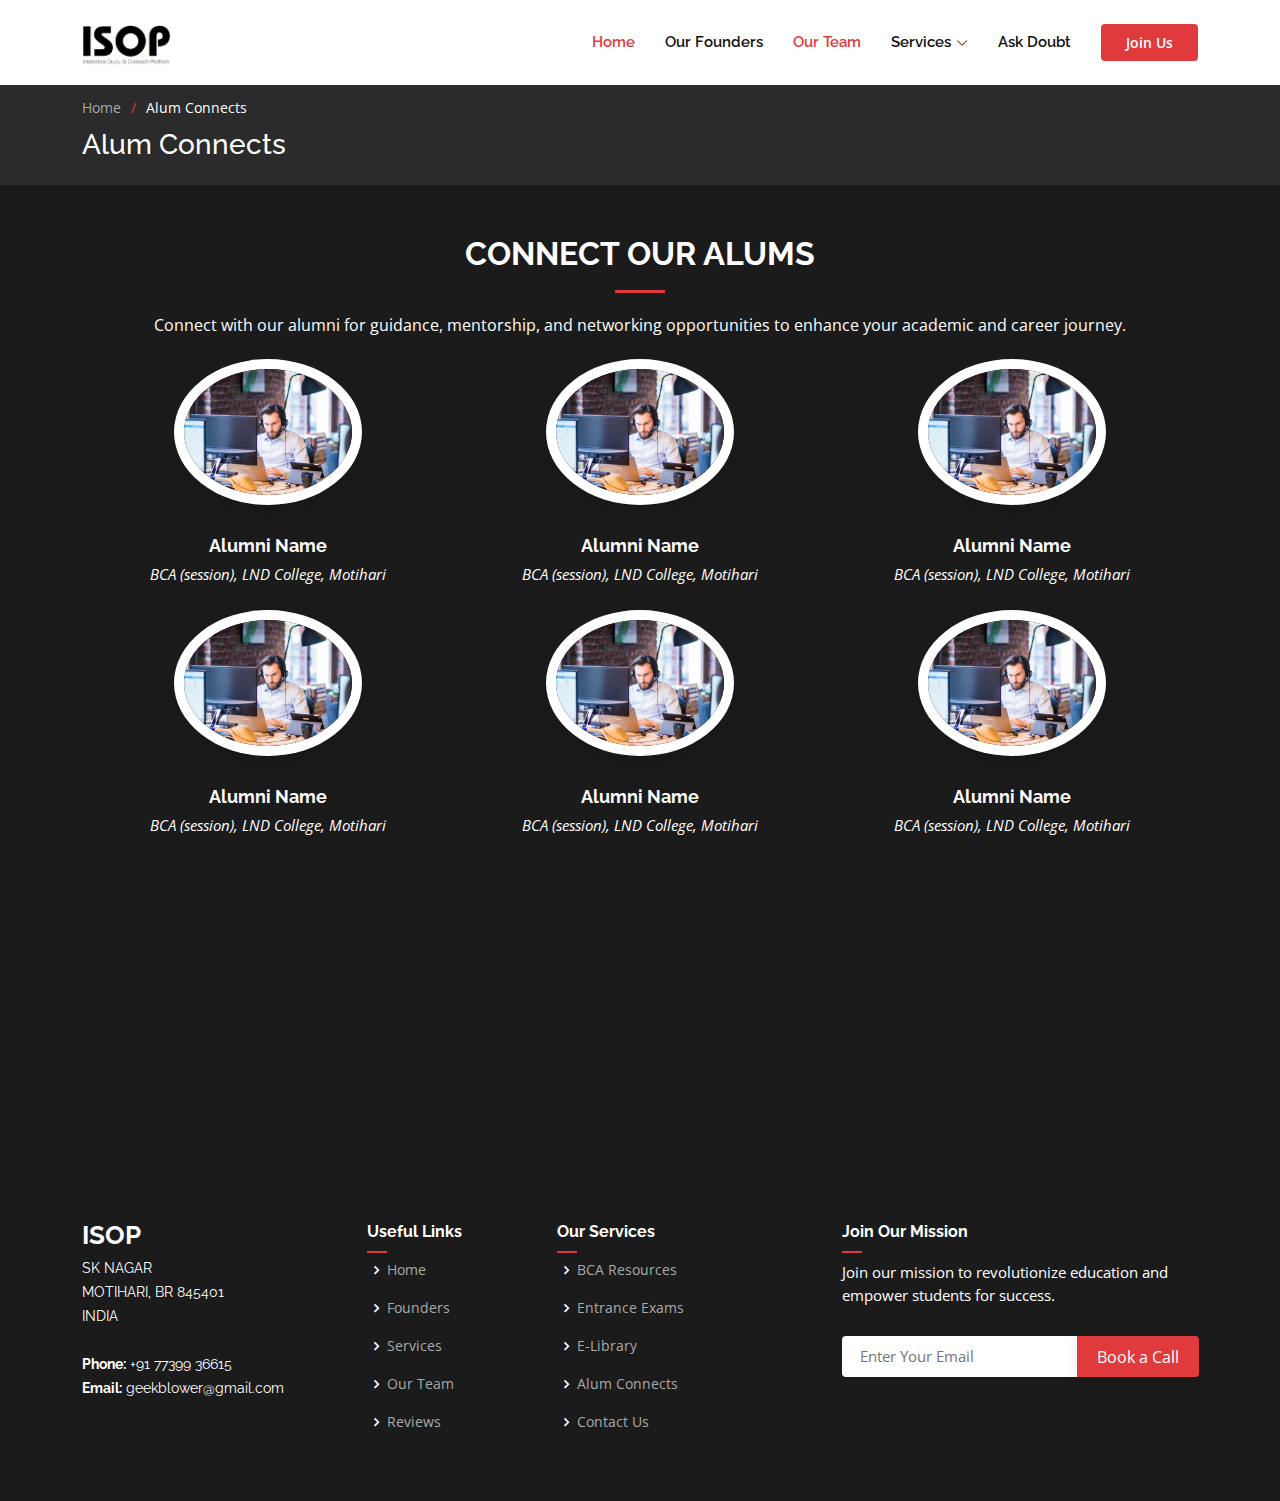
==== alum-connects.html @ c2cbb09c "ISOP" ====
<!DOCTYPE html>
<html lang="en">

<head>
  <meta charset="utf-8">
  <meta content="width=device-width, initial-scale=1.0" name="viewport">

  <title>Alum Connects - ISOP [Integrated Study & Outreach Platform]</title>
  <meta content="" name="description">
  <meta content="" name="keywords">

  <!-- Favicons -->
  <link href="assets/img/isop.jpg" rel="icon">
  <link href="assets/img/isop.jpg" rel="apple-touch-icon">

  <!-- Google Fonts -->
  <link href="https://fonts.googleapis.com/css?family=Open+Sans:300,300i,400,400i,600,600i,700,700i|Raleway:300,300i,400,400i,500,500i,600,600i,700,700i|Poppins:300,300i,400,400i,500,500i,600,600i,700,700i" rel="stylesheet">

  <!-- Vendor CSS Files -->
  <link href="assets/vendor/aos/aos.css" rel="stylesheet">
  <link href="assets/vendor/bootstrap/css/bootstrap.min.css" rel="stylesheet">
  <link href="assets/vendor/bootstrap-icons/bootstrap-icons.css" rel="stylesheet">
  <link href="assets/vendor/boxicons/css/boxicons.min.css" rel="stylesheet">
  <link href="assets/vendor/glightbox/css/glightbox.min.css" rel="stylesheet">
  <link href="assets/vendor/remixicon/remixicon.css" rel="stylesheet">
  <link href="assets/vendor/swiper/swiper-bundle.min.css" rel="stylesheet">

  <!-- Template Main CSS File -->
  <link href="assets/css/style.css" rel="stylesheet">

</head>

<body>

  <!-- ======= Header ======= -->
  <header id="header" class="fixed-top d-flex align-items-center">
    <div class="container d-flex align-items-center">
      <a href="index.html" class="logo me-auto"><img src="./assets/img/isop.jpg" alt=""></a>

      <nav id="navbar" class="navbar order-last order-lg-0">
        <ul>
          <li><a class="nav-link scrollto active" href="./index.html#hero">Home</a></li>
          <li><a class="nav-link scrollto" href="./index.html#about">Our Founders</a></li>
          <li><a class="nav-link scrollto" href="./index.html#team">Our Team</a></li>
          <li class="dropdown"><a href="./index.html#services"><span>Services</span> <i class="bi bi-chevron-down"></i></a>
            <ul>
              <li><a href="/bca-resources.html">BCA Resources</a></li>
              <li><a href="/entrance-exams.html">Entrance Exams</a></li>
              <li><a href="/e-library.html">E-Library</a></li>
              <li><a href="/alum-connects.html">Alum Connects</a></li>
            </ul>
          </li>
          <li><a class="nav-link scrollto" href="./index.html#contact">Ask Doubt</a></li>
        </ul>
        <i class="bi bi-list mobile-nav-toggle"></i>
      </nav><!-- .navbar -->

      <a href="#about" class="get-started-btn scrollto">Join Us</a>
    </div>
  </header><!-- End Header -->

  <main id="main">

    <!-- ======= Breadcrumbs ======= -->
    <section class="breadcrumbs">
      <div class="container">

        <ol>
          <li><a href="index.html">Home</a></li>
          <li>Alum Connects</li>
        </ol>
        <h2>Alum Connects</h2>

      </div>
    </section><!-- End Breadcrumbs -->

    <!-- ======= Team Section ======= -->
    <section id="team" class="team alum-bg">
      <div class="container" data-aos="fade-up">

        <div class="section-title">
          <h2>Connect Our Alums</h2>
          <p>Connect with our alumni for guidance, mentorship, and networking opportunities to enhance your academic and career journey.</p>
        </div>
        
        <div class="container" style="margin-top:40px;">

          <div class="row gy-5">

            <div class="col-lg-4 col-md-6 member" data-aos="fade-up" data-aos-delay="200" style="margin-bottom: 15px;">
              <div class="member-img">
                <img src="./assets/img/blog/blog-1.jpg" class="img-fluid" alt="">
                <div class="social">
                  <a href="mailto:@gmail.com"><i class="bi bi-envelope-at-fill"></i></a>
                  <a href="https://linkedin.com/in/"><i class="bi bi-linkedin"></i></a>
                </div>
              </div>
              <div class="member-info text-center">
                <h4>Alumni Name</h4>
                <span>BCA (session), LND College, Motihari</span>
              </div>
            </div><!-- End Team Member -->
            
            <div class="col-lg-4 col-md-6 member" data-aos="fade-up" data-aos-delay="200" style="margin-bottom: 15px;">
              <div class="member-img">
                <img src="./assets/img/blog/blog-1.jpg" class="img-fluid" alt="">
                <div class="social">
                  <a href="mailto:@gmail.com"><i class="bi bi-envelope-at-fill"></i></a>
                  <a href="https://linkedin.com/in/"><i class="bi bi-linkedin"></i></a>
                </div>
              </div>
              <div class="member-info text-center">
                <h4>Alumni Name</h4>
                <span>BCA (session), LND College, Motihari</span>
              </div>
            </div><!-- End Team Member -->
            
            <div class="col-lg-4 col-md-6 member" data-aos="fade-up" data-aos-delay="200" style="margin-bottom: 15px;">
              <div class="member-img">
                <img src="./assets/img/blog/blog-1.jpg" class="img-fluid" alt="">
                <div class="social">
                  <a href="mailto:@gmail.com"><i class="bi bi-envelope-at-fill"></i></a>
                  <a href="https://linkedin.com/in/"><i class="bi bi-linkedin"></i></a>
                </div>
              </div>
              <div class="member-info text-center">
                <h4>Alumni Name</h4>
                <span>BCA (session), LND College, Motihari</span>
              </div>
            </div><!-- End Team Member -->
            
            <div class="col-lg-4 col-md-6 member" data-aos="fade-up" data-aos-delay="200" style="margin-bottom: 15px;">
              <div class="member-img">
                <img src="./assets/img/blog/blog-1.jpg" class="img-fluid" alt="">
                <div class="social">
                  <a href="mailto:@gmail.com"><i class="bi bi-envelope-at-fill"></i></a>
                  <a href="https://linkedin.com/in/"><i class="bi bi-linkedin"></i></a>
                </div>
              </div>
              <div class="member-info text-center">
                <h4>Alumni Name</h4>
                <span>BCA (session), LND College, Motihari</span>
              </div>
            </div><!-- End Team Member -->
            
            <div class="col-lg-4 col-md-6 member" data-aos="fade-up" data-aos-delay="200" style="margin-bottom: 15px;">
              <div class="member-img">
                <img src="./assets/img/blog/blog-1.jpg" class="img-fluid" alt="">
                <div class="social">
                  <a href="mailto:@gmail.com"><i class="bi bi-envelope-at-fill"></i></a>
                  <a href="https://linkedin.com/in/"><i class="bi bi-linkedin"></i></a>
                </div>
              </div>
              <div class="member-info text-center">
                <h4>Alumni Name</h4>
                <span>BCA (session), LND College, Motihari</span>
              </div>
            </div><!-- End Team Member -->
            
            <div class="col-lg-4 col-md-6 member" data-aos="fade-up" data-aos-delay="200" style="margin-bottom: 15px;">
              <div class="member-img">
                <img src="./assets/img/blog/blog-1.jpg" class="img-fluid" alt="">
                <div class="social">
                  <a href="mailto:@gmail.com"><i class="bi bi-envelope-at-fill"></i></a>
                  <a href="https://linkedin.com/in/"><i class="bi bi-linkedin"></i></a>
                </div>
              </div>
              <div class="member-info text-center">
                <h4>Alumni Name</h4>
                <span>BCA (session), LND College, Motihari</span>
              </div>
            </div><!-- End Team Member -->
            
            <div class="col-lg-4 col-md-6 member" data-aos="fade-up" data-aos-delay="200" style="margin-bottom: 15px;">
              <div class="member-img">
                <img src="./assets/img/blog/blog-1.jpg" class="img-fluid" alt="">
                <div class="social">
                  <a href="mailto:@gmail.com"><i class="bi bi-envelope-at-fill"></i></a>
                  <a href="https://linkedin.com/in/"><i class="bi bi-linkedin"></i></a>
                </div>
              </div>
              <div class="member-info text-center">
                <h4>Alumni Name</h4>
                <span>BCA (session), LND College, Motihari</span>
              </div>
            </div><!-- End Team Member -->
            
            <div class="col-lg-4 col-md-6 member" data-aos="fade-up" data-aos-delay="200" style="margin-bottom: 15px;">
              <div class="member-img">
                <img src="./assets/img/blog/blog-1.jpg" class="img-fluid" alt="">
                <div class="social">
                  <a href="mailto:@gmail.com"><i class="bi bi-envelope-at-fill"></i></a>
                  <a href="https://linkedin.com/in/"><i class="bi bi-linkedin"></i></a>
                </div>
              </div>
              <div class="member-info text-center">
                <h4>Alumni Name</h4>
                <span>BCA (session), LND College, Motihari</span>
              </div>
            </div><!-- End Team Member -->
            
            <div class="col-lg-4 col-md-6 member" data-aos="fade-up" data-aos-delay="200" style="margin-bottom: 15px;">
              <div class="member-img">
                <img src="./assets/img/blog/blog-1.jpg" class="img-fluid" alt="">
                <div class="social">
                  <a href="mailto:@gmail.com"><i class="bi bi-envelope-at-fill"></i></a>
                  <a href="https://linkedin.com/in/"><i class="bi bi-linkedin"></i></a>
                </div>
              </div>
              <div class="member-info text-center">
                <h4>Alumni Name</h4>
                <span>BCA (session), LND College, Motihari</span>
              </div>
            </div><!-- End Team Member -->


          </div>

        </div>

      </div>
    </section><!-- End Team Section -->

  </main><!-- End #main -->

  <!-- ======= Footer ======= -->
  <footer id="footer">

    <div class="footer-top">
      <div class="container">
        <div class="row">

          <div class="col-lg-3 col-md-6 footer-contact">
            <h3>ISOP</h3>
            <p>
              SK NAGAR <br>
              MOTIHARI, BR 845401<br>
              INDIA <br><br>
              <strong>Phone:</strong> +91 77399 36615<br>
              <strong>Email:</strong> geekblower@gmail.com<br>
            </p>
          </div>

          <div class="col-lg-2 col-md-6 footer-links">
            <h4>Useful Links</h4>
            <ul>
              <li><i class="bx bx-chevron-right"></i> <a href="./index.html">Home</a></li>
              <li><i class="bx bx-chevron-right"></i> <a href="./index.html#about">Founders</a></li>
              <li><i class="bx bx-chevron-right"></i> <a href="./index.html#services">Services</a></li>
              <li><i class="bx bx-chevron-right"></i> <a href="./index.html#team">Our Team</a></li>
              <li><i class="bx bx-chevron-right"></i> <a href="./index.html#testimonials">Reviews</a></li>
            </ul>
          </div>

          <div class="col-lg-3 col-md-6 footer-links">
            <h4>Our Services</h4>
            <ul>
              <li><i class="bx bx-chevron-right"></i> <a href="#">BCA Resources</a></li>
              <li><i class="bx bx-chevron-right"></i> <a href="./entrance-exams.html">Entrance Exams</a></li>
              <li><i class="bx bx-chevron-right"></i> <a href="./e-library.html">E-Library</a></li>
              <li><i class="bx bx-chevron-right"></i> <a href="./alum-connects.html">Alum Connects</a></li>
              <li><i class="bx bx-chevron-right"></i> <a href="./index.html#contact">Contact Us</a></li>
            </ul>
          </div>

          <div class="col-lg-4 col-md-6 footer-newsletter">
            <h4>Join Our Mission</h4>
            <p>Join our mission to revolutionize education and empower students for success.</p>
            <form action="" method="post">
              <input type="email" name="email" placeholder="Enter Your Email"><input type="submit" value="Book a Call">
            </form>
          </div>

        </div>
      </div>
    </div>

    
  </footer><!-- End Footer -->

  <a href="#" class="back-to-top d-flex align-items-center justify-content-center"><i class="bi bi-arrow-up-short"></i></a>

  <!-- Vendor JS Files -->
  <script src="assets/vendor/purecounter/purecounter_vanilla.js"></script>
  <script src="assets/vendor/aos/aos.js"></script>
  <script src="assets/vendor/bootstrap/js/bootstrap.bundle.min.js"></script>
  <script src="assets/vendor/glightbox/js/glightbox.min.js"></script>
  <script src="assets/vendor/isotope-layout/isotope.pkgd.min.js"></script>
  <script src="assets/vendor/swiper/swiper-bundle.min.js"></script>
  <script src="assets/vendor/php-email-form/validate.js"></script>

  <!-- Template Main JS File -->
  <script src="assets/js/main.js"></script>

</body>

</html>
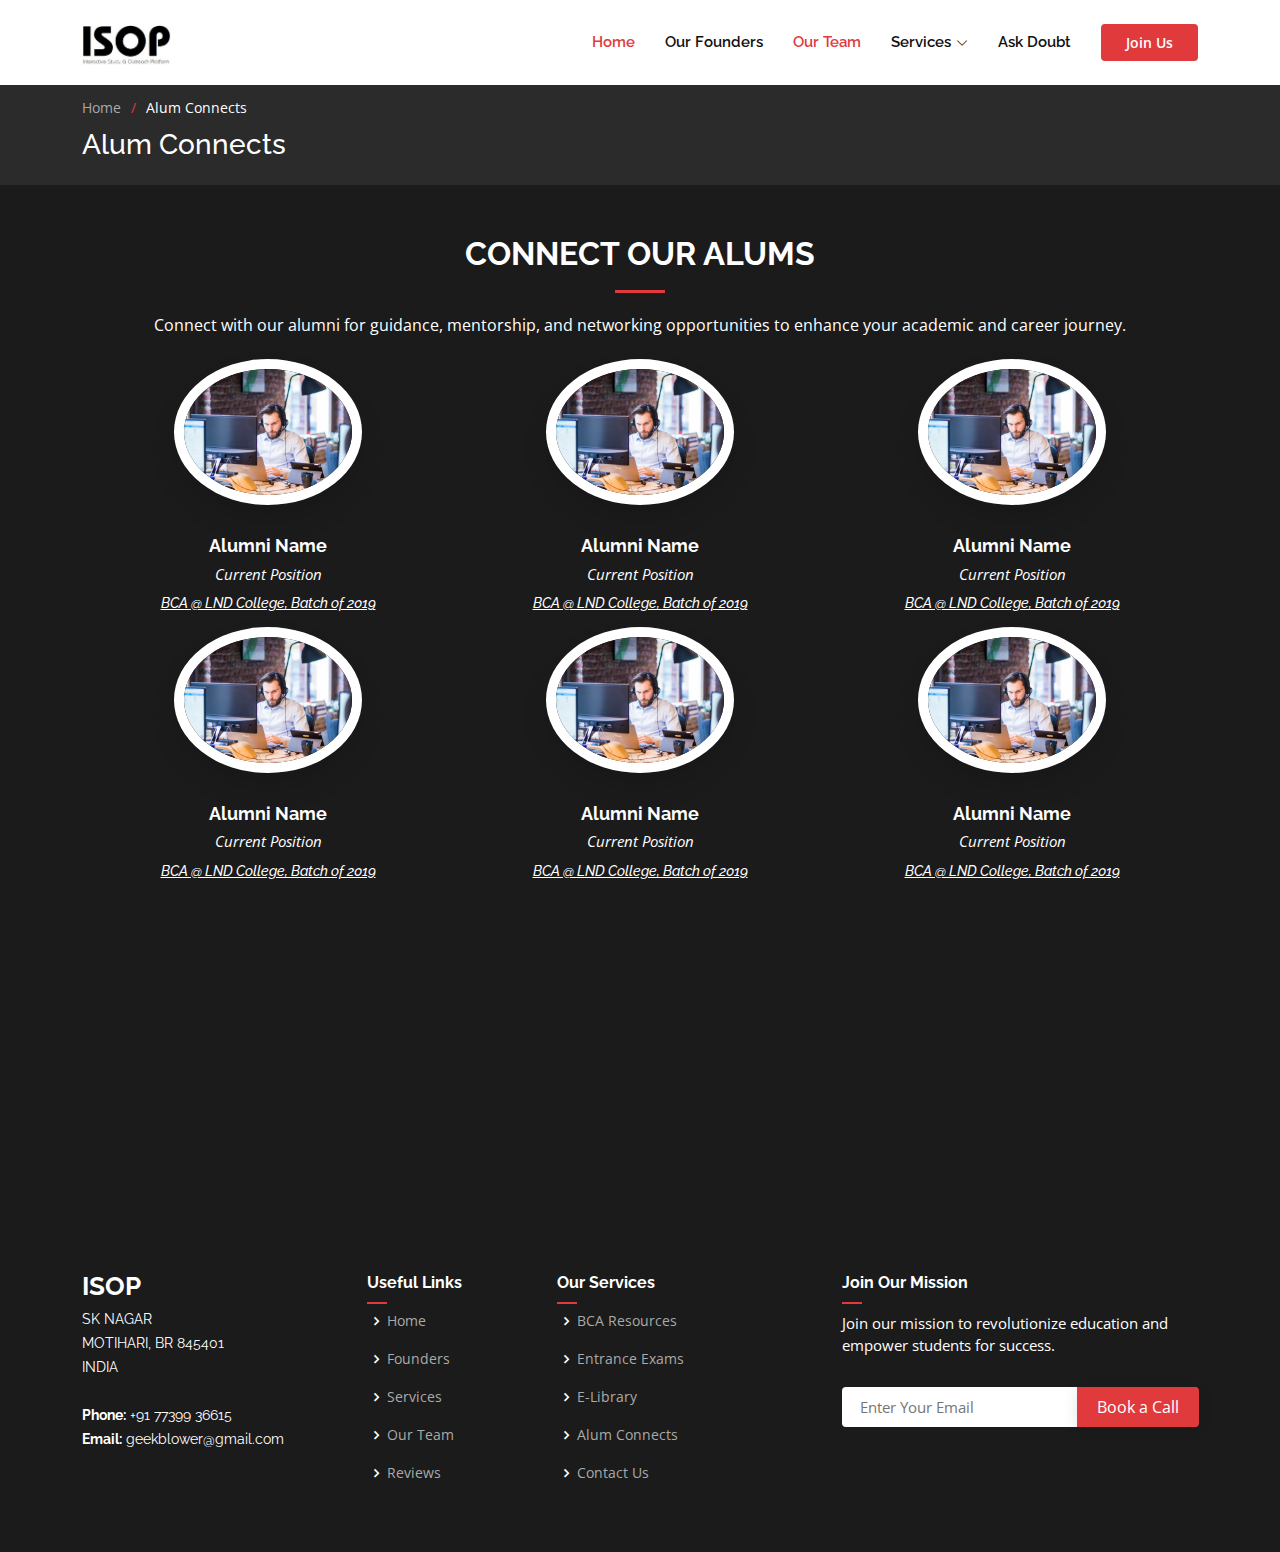
==== commit 46b0e122: "ISOP" ====
--- a/alum-connects.html
+++ b/alum-connects.html
@@ -97,121 +97,132 @@
               </div>
               <div class="member-info text-center">
                 <h4>Alumni Name</h4>
-                <span>BCA (session), LND College, Motihari</span>
+                <span>Current Position</span>
+                <h6 style="margin: 0; font-size: 14px; font-style: italic; text-decoration: underline;">BCA @ LND College, Batch of 2019</h6>
+              </div>
+            </div><!-- End Team Member -->
+
+            <div class="col-lg-4 col-md-6 member" data-aos="fade-up" data-aos-delay="200" style="margin-bottom: 15px;">
+              <div class="member-img">
+                <img src="./assets/img/blog/blog-1.jpg" class="img-fluid" alt="">
+                <div class="social">
+                  <a href="mailto:@gmail.com"><i class="bi bi-envelope-at-fill"></i></a>
+                  <a href="https://linkedin.com/in/"><i class="bi bi-linkedin"></i></a>
+                </div>
+              </div>
+              <div class="member-info text-center">
+                <h4>Alumni Name</h4>
+                <span>Current Position</span>
+                <h6 style="margin: 0; font-size: 14px; font-style: italic; text-decoration: underline;">BCA @ LND College, Batch of 2019</h6>
+              </div>
+            </div><!-- End Team Member -->
+
+            <div class="col-lg-4 col-md-6 member" data-aos="fade-up" data-aos-delay="200" style="margin-bottom: 15px;">
+              <div class="member-img">
+                <img src="./assets/img/blog/blog-1.jpg" class="img-fluid" alt="">
+                <div class="social">
+                  <a href="mailto:@gmail.com"><i class="bi bi-envelope-at-fill"></i></a>
+                  <a href="https://linkedin.com/in/"><i class="bi bi-linkedin"></i></a>
+                </div>
+              </div>
+              <div class="member-info text-center">
+                <h4>Alumni Name</h4>
+                <span>Current Position</span>
+                <h6 style="margin: 0; font-size: 14px; font-style: italic; text-decoration: underline;">BCA @ LND College, Batch of 2019</h6>
+              </div>
+            </div><!-- End Team Member -->
+
+            <div class="col-lg-4 col-md-6 member" data-aos="fade-up" data-aos-delay="200" style="margin-bottom: 15px;">
+              <div class="member-img">
+                <img src="./assets/img/blog/blog-1.jpg" class="img-fluid" alt="">
+                <div class="social">
+                  <a href="mailto:@gmail.com"><i class="bi bi-envelope-at-fill"></i></a>
+                  <a href="https://linkedin.com/in/"><i class="bi bi-linkedin"></i></a>
+                </div>
+              </div>
+              <div class="member-info text-center">
+                <h4>Alumni Name</h4>
+                <span>Current Position</span>
+                <h6 style="margin: 0; font-size: 14px; font-style: italic; text-decoration: underline;">BCA @ LND College, Batch of 2019</h6>
+              </div>
+            </div><!-- End Team Member -->
+
+            <div class="col-lg-4 col-md-6 member" data-aos="fade-up" data-aos-delay="200" style="margin-bottom: 15px;">
+              <div class="member-img">
+                <img src="./assets/img/blog/blog-1.jpg" class="img-fluid" alt="">
+                <div class="social">
+                  <a href="mailto:@gmail.com"><i class="bi bi-envelope-at-fill"></i></a>
+                  <a href="https://linkedin.com/in/"><i class="bi bi-linkedin"></i></a>
+                </div>
+              </div>
+              <div class="member-info text-center">
+                <h4>Alumni Name</h4>
+                <span>Current Position</span>
+                <h6 style="margin: 0; font-size: 14px; font-style: italic; text-decoration: underline;">BCA @ LND College, Batch of 2019</h6>
+              </div>
+            </div><!-- End Team Member -->
+
+            <div class="col-lg-4 col-md-6 member" data-aos="fade-up" data-aos-delay="200" style="margin-bottom: 15px;">
+              <div class="member-img">
+                <img src="./assets/img/blog/blog-1.jpg" class="img-fluid" alt="">
+                <div class="social">
+                  <a href="mailto:@gmail.com"><i class="bi bi-envelope-at-fill"></i></a>
+                  <a href="https://linkedin.com/in/"><i class="bi bi-linkedin"></i></a>
+                </div>
+              </div>
+              <div class="member-info text-center">
+                <h4>Alumni Name</h4>
+                <span>Current Position</span>
+                <h6 style="margin: 0; font-size: 14px; font-style: italic; text-decoration: underline;">BCA @ LND College, Batch of 2019</h6>
+              </div>
+            </div><!-- End Team Member -->
+
+            <div class="col-lg-4 col-md-6 member" data-aos="fade-up" data-aos-delay="200" style="margin-bottom: 15px;">
+              <div class="member-img">
+                <img src="./assets/img/blog/blog-1.jpg" class="img-fluid" alt="">
+                <div class="social">
+                  <a href="mailto:@gmail.com"><i class="bi bi-envelope-at-fill"></i></a>
+                  <a href="https://linkedin.com/in/"><i class="bi bi-linkedin"></i></a>
+                </div>
+              </div>
+              <div class="member-info text-center">
+                <h4>Alumni Name</h4>
+                <span>Current Position</span>
+                <h6 style="margin: 0; font-size: 14px; font-style: italic; text-decoration: underline;">BCA @ LND College, Batch of 2019</h6>
+              </div>
+            </div><!-- End Team Member -->
+
+            <div class="col-lg-4 col-md-6 member" data-aos="fade-up" data-aos-delay="200" style="margin-bottom: 15px;">
+              <div class="member-img">
+                <img src="./assets/img/blog/blog-1.jpg" class="img-fluid" alt="">
+                <div class="social">
+                  <a href="mailto:@gmail.com"><i class="bi bi-envelope-at-fill"></i></a>
+                  <a href="https://linkedin.com/in/"><i class="bi bi-linkedin"></i></a>
+                </div>
+              </div>
+              <div class="member-info text-center">
+                <h4>Alumni Name</h4>
+                <span>Current Position</span>
+                <h6 style="margin: 0; font-size: 14px; font-style: italic; text-decoration: underline;">BCA @ LND College, Batch of 2019</h6>
+              </div>
+            </div><!-- End Team Member -->
+
+            <div class="col-lg-4 col-md-6 member" data-aos="fade-up" data-aos-delay="200" style="margin-bottom: 15px;">
+              <div class="member-img">
+                <img src="./assets/img/blog/blog-1.jpg" class="img-fluid" alt="">
+                <div class="social">
+                  <a href="mailto:@gmail.com"><i class="bi bi-envelope-at-fill"></i></a>
+                  <a href="https://linkedin.com/in/"><i class="bi bi-linkedin"></i></a>
+                </div>
+              </div>
+              <div class="member-info text-center">
+                <h4>Alumni Name</h4>
+                <span>Current Position</span>
+                <h6 style="margin: 0; font-size: 14px; font-style: italic; text-decoration: underline;">BCA @ LND College, Batch of 2019</h6>
               </div>
             </div><!-- End Team Member -->
             
-            <div class="col-lg-4 col-md-6 member" data-aos="fade-up" data-aos-delay="200" style="margin-bottom: 15px;">
-              <div class="member-img">
-                <img src="./assets/img/blog/blog-1.jpg" class="img-fluid" alt="">
-                <div class="social">
-                  <a href="mailto:@gmail.com"><i class="bi bi-envelope-at-fill"></i></a>
-                  <a href="https://linkedin.com/in/"><i class="bi bi-linkedin"></i></a>
-                </div>
-              </div>
-              <div class="member-info text-center">
-                <h4>Alumni Name</h4>
-                <span>BCA (session), LND College, Motihari</span>
-              </div>
-            </div><!-- End Team Member -->
             
-            <div class="col-lg-4 col-md-6 member" data-aos="fade-up" data-aos-delay="200" style="margin-bottom: 15px;">
-              <div class="member-img">
-                <img src="./assets/img/blog/blog-1.jpg" class="img-fluid" alt="">
-                <div class="social">
-                  <a href="mailto:@gmail.com"><i class="bi bi-envelope-at-fill"></i></a>
-                  <a href="https://linkedin.com/in/"><i class="bi bi-linkedin"></i></a>
-                </div>
-              </div>
-              <div class="member-info text-center">
-                <h4>Alumni Name</h4>
-                <span>BCA (session), LND College, Motihari</span>
-              </div>
-            </div><!-- End Team Member -->
-            
-            <div class="col-lg-4 col-md-6 member" data-aos="fade-up" data-aos-delay="200" style="margin-bottom: 15px;">
-              <div class="member-img">
-                <img src="./assets/img/blog/blog-1.jpg" class="img-fluid" alt="">
-                <div class="social">
-                  <a href="mailto:@gmail.com"><i class="bi bi-envelope-at-fill"></i></a>
-                  <a href="https://linkedin.com/in/"><i class="bi bi-linkedin"></i></a>
-                </div>
-              </div>
-              <div class="member-info text-center">
-                <h4>Alumni Name</h4>
-                <span>BCA (session), LND College, Motihari</span>
-              </div>
-            </div><!-- End Team Member -->
-            
-            <div class="col-lg-4 col-md-6 member" data-aos="fade-up" data-aos-delay="200" style="margin-bottom: 15px;">
-              <div class="member-img">
-                <img src="./assets/img/blog/blog-1.jpg" class="img-fluid" alt="">
-                <div class="social">
-                  <a href="mailto:@gmail.com"><i class="bi bi-envelope-at-fill"></i></a>
-                  <a href="https://linkedin.com/in/"><i class="bi bi-linkedin"></i></a>
-                </div>
-              </div>
-              <div class="member-info text-center">
-                <h4>Alumni Name</h4>
-                <span>BCA (session), LND College, Motihari</span>
-              </div>
-            </div><!-- End Team Member -->
-            
-            <div class="col-lg-4 col-md-6 member" data-aos="fade-up" data-aos-delay="200" style="margin-bottom: 15px;">
-              <div class="member-img">
-                <img src="./assets/img/blog/blog-1.jpg" class="img-fluid" alt="">
-                <div class="social">
-                  <a href="mailto:@gmail.com"><i class="bi bi-envelope-at-fill"></i></a>
-                  <a href="https://linkedin.com/in/"><i class="bi bi-linkedin"></i></a>
-                </div>
-              </div>
-              <div class="member-info text-center">
-                <h4>Alumni Name</h4>
-                <span>BCA (session), LND College, Motihari</span>
-              </div>
-            </div><!-- End Team Member -->
-            
-            <div class="col-lg-4 col-md-6 member" data-aos="fade-up" data-aos-delay="200" style="margin-bottom: 15px;">
-              <div class="member-img">
-                <img src="./assets/img/blog/blog-1.jpg" class="img-fluid" alt="">
-                <div class="social">
-                  <a href="mailto:@gmail.com"><i class="bi bi-envelope-at-fill"></i></a>
-                  <a href="https://linkedin.com/in/"><i class="bi bi-linkedin"></i></a>
-                </div>
-              </div>
-              <div class="member-info text-center">
-                <h4>Alumni Name</h4>
-                <span>BCA (session), LND College, Motihari</span>
-              </div>
-            </div><!-- End Team Member -->
-            
-            <div class="col-lg-4 col-md-6 member" data-aos="fade-up" data-aos-delay="200" style="margin-bottom: 15px;">
-              <div class="member-img">
-                <img src="./assets/img/blog/blog-1.jpg" class="img-fluid" alt="">
-                <div class="social">
-                  <a href="mailto:@gmail.com"><i class="bi bi-envelope-at-fill"></i></a>
-                  <a href="https://linkedin.com/in/"><i class="bi bi-linkedin"></i></a>
-                </div>
-              </div>
-              <div class="member-info text-center">
-                <h4>Alumni Name</h4>
-                <span>BCA (session), LND College, Motihari</span>
-              </div>
-            </div><!-- End Team Member -->
-            
-            <div class="col-lg-4 col-md-6 member" data-aos="fade-up" data-aos-delay="200" style="margin-bottom: 15px;">
-              <div class="member-img">
-                <img src="./assets/img/blog/blog-1.jpg" class="img-fluid" alt="">
-                <div class="social">
-                  <a href="mailto:@gmail.com"><i class="bi bi-envelope-at-fill"></i></a>
-                  <a href="https://linkedin.com/in/"><i class="bi bi-linkedin"></i></a>
-                </div>
-              </div>
-              <div class="member-info text-center">
-                <h4>Alumni Name</h4>
-                <span>BCA (session), LND College, Motihari</span>
-              </div>
-            </div><!-- End Team Member -->
 
 
           </div>
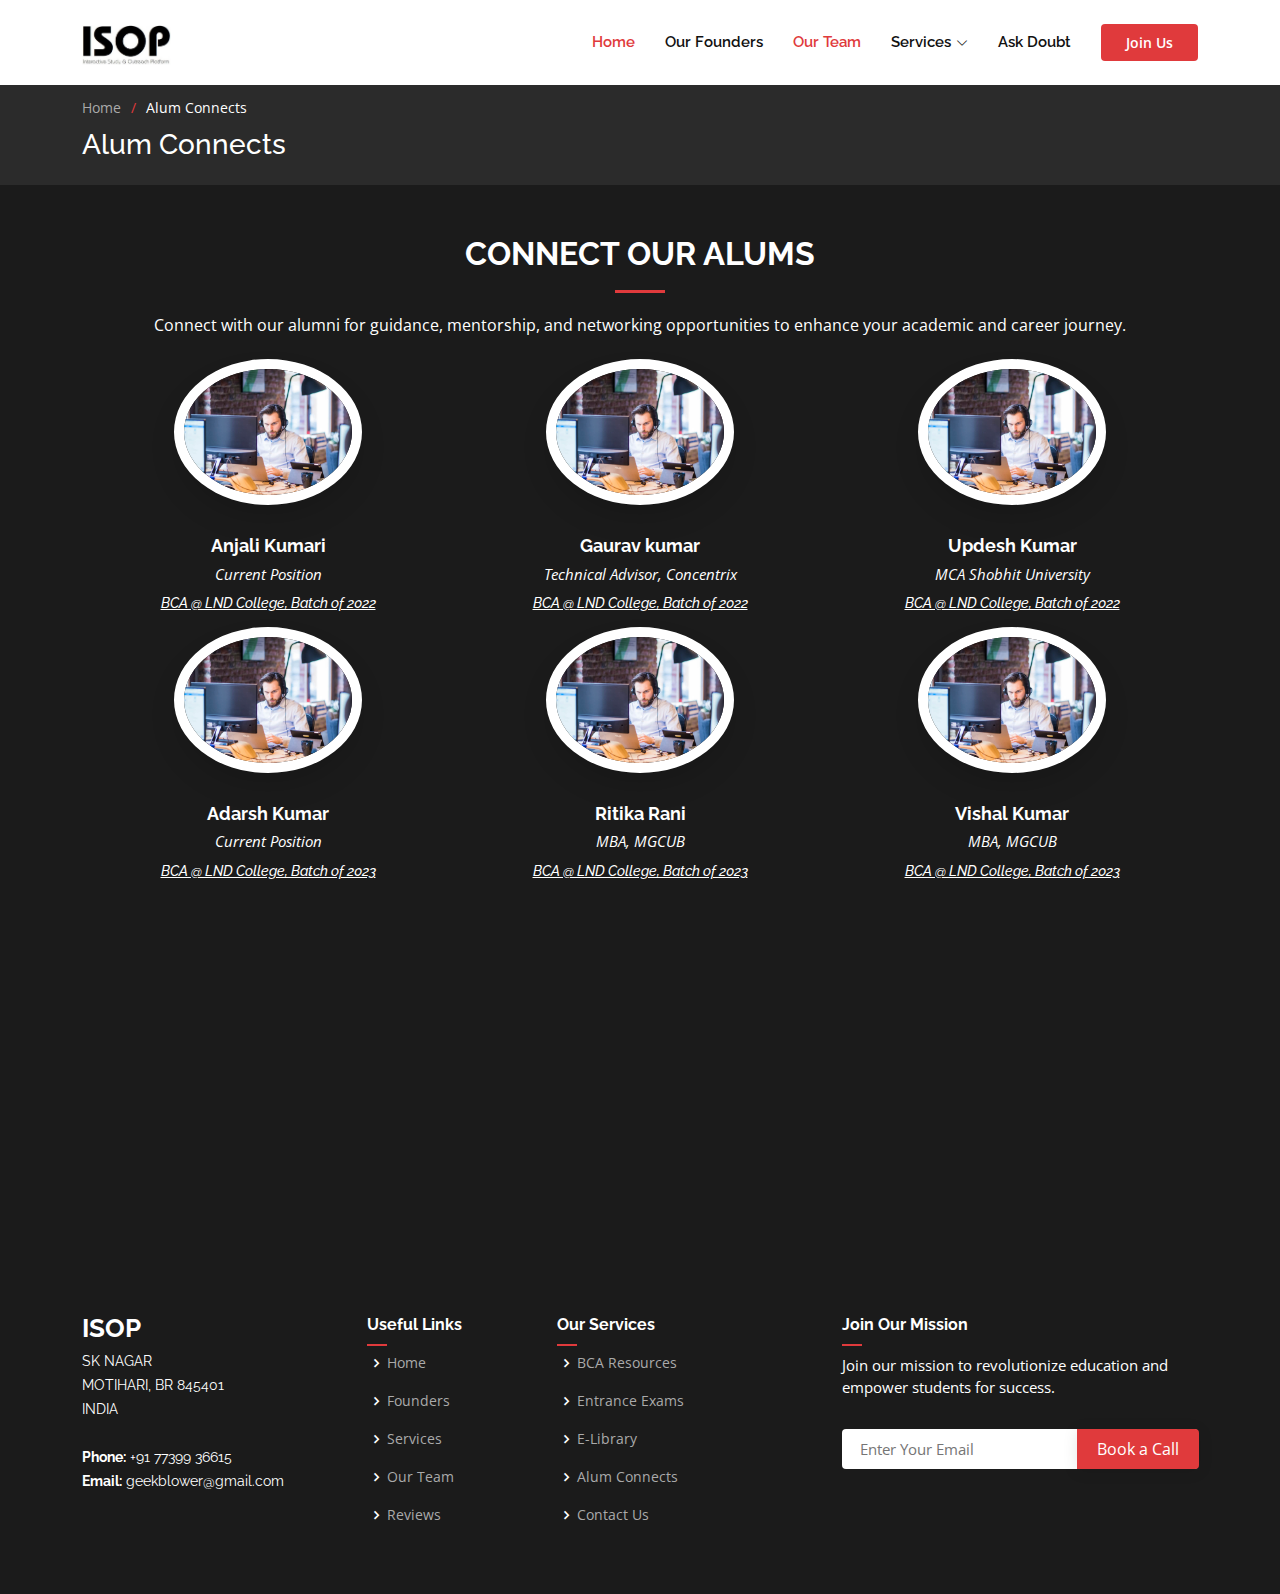
==== commit 71d7533f: "Changes to be committed: 	modified:   alum-connects.html" ====
--- a/alum-connects.html
+++ b/alum-connects.html
@@ -91,119 +91,119 @@
               <div class="member-img">
                 <img src="./assets/img/blog/blog-1.jpg" class="img-fluid" alt="">
                 <div class="social">
-                  <a href="mailto:@gmail.com"><i class="bi bi-envelope-at-fill"></i></a>
-                  <a href="https://linkedin.com/in/"><i class="bi bi-linkedin"></i></a>
-                </div>
-              </div>
-              <div class="member-info text-center">
-                <h4>Alumni Name</h4>
+                  <a href="mailto:0206anjalikumari@gmail.com"><i class="bi bi-envelope-at-fill"></i></a>
+                  <a href="https://linkedin.com/in/anjali-sharma-a9545025b"><i class="bi bi-linkedin"></i></a>
+                </div>
+              </div>
+              <div class="member-info text-center">
+                <h4>Anjali Kumari</h4>
                 <span>Current Position</span>
-                <h6 style="margin: 0; font-size: 14px; font-style: italic; text-decoration: underline;">BCA @ LND College, Batch of 2019</h6>
-              </div>
-            </div><!-- End Team Member -->
-
-            <div class="col-lg-4 col-md-6 member" data-aos="fade-up" data-aos-delay="200" style="margin-bottom: 15px;">
-              <div class="member-img">
-                <img src="./assets/img/blog/blog-1.jpg" class="img-fluid" alt="">
-                <div class="social">
-                  <a href="mailto:@gmail.com"><i class="bi bi-envelope-at-fill"></i></a>
-                  <a href="https://linkedin.com/in/"><i class="bi bi-linkedin"></i></a>
-                </div>
-              </div>
-              <div class="member-info text-center">
-                <h4>Alumni Name</h4>
+                <h6 style="margin: 0; font-size: 14px; font-style: italic; text-decoration: underline;">BCA @ LND College, Batch of 2022</h6>
+              </div>
+            </div><!-- End Team Member -->
+
+            <div class="col-lg-4 col-md-6 member" data-aos="fade-up" data-aos-delay="200" style="margin-bottom: 15px;">
+              <div class="member-img">
+                <img src="./assets/img/blog/blog-1.jpg" class="img-fluid" alt="">
+                <div class="social">
+                  <a href="mailto:kgaurav.web@gmail.com"><i class="bi bi-envelope-at-fill"></i></a>
+                  <a href="https://www.linkedin.com/in/gaurav-kumar-51ba41231"><i class="bi bi-linkedin"></i></a>
+                </div>
+              </div>
+              <div class="member-info text-center">
+                <h4>Gaurav kumar</h4>
+                <span>Technical Advisor, Concentrix</span>
+                <h6 style="margin: 0; font-size: 14px; font-style: italic; text-decoration: underline;">BCA @ LND College, Batch of 2022</h6>
+              </div>
+            </div><!-- End Team Member -->
+
+            <div class="col-lg-4 col-md-6 member" data-aos="fade-up" data-aos-delay="200" style="margin-bottom: 15px;">
+              <div class="member-img">
+                <img src="./assets/img/blog/blog-1.jpg" class="img-fluid" alt="">
+                <div class="social">
+                  <a href="mailto:tiwariupdeshkumar@gmail.com"><i class="bi bi-envelope-at-fill"></i></a>
+                  <a href="https://www.linkedin.com/in/updesh-kumar-16bb9b217"><i class="bi bi-linkedin"></i></a>
+                </div>
+              </div>
+              <div class="member-info text-center">
+                <h4>Updesh Kumar</h4>
+                <span>MCA Shobhit University</span>
+                <h6 style="margin: 0; font-size: 14px; font-style: italic; text-decoration: underline;">BCA @ LND College, Batch of 2022</h6>
+              </div>
+            </div><!-- End Team Member -->
+
+            <div class="col-lg-4 col-md-6 member" data-aos="fade-up" data-aos-delay="200" style="margin-bottom: 15px;">
+              <div class="member-img">
+                <img src="./assets/img/blog/blog-1.jpg" class="img-fluid" alt="">
+                <div class="social">
+                  <a href="mailto:adarshkumar1813@gmail.com"><i class="bi bi-envelope-at-fill"></i></a>
+                  <a href="https://linkedin.com/in/adarsh-kumar-a270a9256"><i class="bi bi-linkedin"></i></a>
+                </div>
+              </div>
+              <div class="member-info text-center">
+                <h4>Adarsh Kumar</h4>
                 <span>Current Position</span>
-                <h6 style="margin: 0; font-size: 14px; font-style: italic; text-decoration: underline;">BCA @ LND College, Batch of 2019</h6>
-              </div>
-            </div><!-- End Team Member -->
-
-            <div class="col-lg-4 col-md-6 member" data-aos="fade-up" data-aos-delay="200" style="margin-bottom: 15px;">
-              <div class="member-img">
-                <img src="./assets/img/blog/blog-1.jpg" class="img-fluid" alt="">
-                <div class="social">
-                  <a href="mailto:@gmail.com"><i class="bi bi-envelope-at-fill"></i></a>
-                  <a href="https://linkedin.com/in/"><i class="bi bi-linkedin"></i></a>
-                </div>
-              </div>
-              <div class="member-info text-center">
-                <h4>Alumni Name</h4>
-                <span>Current Position</span>
-                <h6 style="margin: 0; font-size: 14px; font-style: italic; text-decoration: underline;">BCA @ LND College, Batch of 2019</h6>
-              </div>
-            </div><!-- End Team Member -->
-
-            <div class="col-lg-4 col-md-6 member" data-aos="fade-up" data-aos-delay="200" style="margin-bottom: 15px;">
-              <div class="member-img">
-                <img src="./assets/img/blog/blog-1.jpg" class="img-fluid" alt="">
-                <div class="social">
-                  <a href="mailto:@gmail.com"><i class="bi bi-envelope-at-fill"></i></a>
-                  <a href="https://linkedin.com/in/"><i class="bi bi-linkedin"></i></a>
-                </div>
-              </div>
-              <div class="member-info text-center">
-                <h4>Alumni Name</h4>
-                <span>Current Position</span>
-                <h6 style="margin: 0; font-size: 14px; font-style: italic; text-decoration: underline;">BCA @ LND College, Batch of 2019</h6>
-              </div>
-            </div><!-- End Team Member -->
-
-            <div class="col-lg-4 col-md-6 member" data-aos="fade-up" data-aos-delay="200" style="margin-bottom: 15px;">
-              <div class="member-img">
-                <img src="./assets/img/blog/blog-1.jpg" class="img-fluid" alt="">
-                <div class="social">
-                  <a href="mailto:@gmail.com"><i class="bi bi-envelope-at-fill"></i></a>
-                  <a href="https://linkedin.com/in/"><i class="bi bi-linkedin"></i></a>
-                </div>
-              </div>
-              <div class="member-info text-center">
-                <h4>Alumni Name</h4>
-                <span>Current Position</span>
-                <h6 style="margin: 0; font-size: 14px; font-style: italic; text-decoration: underline;">BCA @ LND College, Batch of 2019</h6>
-              </div>
-            </div><!-- End Team Member -->
-
-            <div class="col-lg-4 col-md-6 member" data-aos="fade-up" data-aos-delay="200" style="margin-bottom: 15px;">
-              <div class="member-img">
-                <img src="./assets/img/blog/blog-1.jpg" class="img-fluid" alt="">
-                <div class="social">
-                  <a href="mailto:@gmail.com"><i class="bi bi-envelope-at-fill"></i></a>
-                  <a href="https://linkedin.com/in/"><i class="bi bi-linkedin"></i></a>
-                </div>
-              </div>
-              <div class="member-info text-center">
-                <h4>Alumni Name</h4>
-                <span>Current Position</span>
-                <h6 style="margin: 0; font-size: 14px; font-style: italic; text-decoration: underline;">BCA @ LND College, Batch of 2019</h6>
-              </div>
-            </div><!-- End Team Member -->
-
-            <div class="col-lg-4 col-md-6 member" data-aos="fade-up" data-aos-delay="200" style="margin-bottom: 15px;">
-              <div class="member-img">
-                <img src="./assets/img/blog/blog-1.jpg" class="img-fluid" alt="">
-                <div class="social">
-                  <a href="mailto:@gmail.com"><i class="bi bi-envelope-at-fill"></i></a>
-                  <a href="https://linkedin.com/in/"><i class="bi bi-linkedin"></i></a>
-                </div>
-              </div>
-              <div class="member-info text-center">
-                <h4>Alumni Name</h4>
-                <span>Current Position</span>
-                <h6 style="margin: 0; font-size: 14px; font-style: italic; text-decoration: underline;">BCA @ LND College, Batch of 2019</h6>
-              </div>
-            </div><!-- End Team Member -->
-
-            <div class="col-lg-4 col-md-6 member" data-aos="fade-up" data-aos-delay="200" style="margin-bottom: 15px;">
-              <div class="member-img">
-                <img src="./assets/img/blog/blog-1.jpg" class="img-fluid" alt="">
-                <div class="social">
-                  <a href="mailto:@gmail.com"><i class="bi bi-envelope-at-fill"></i></a>
-                  <a href="https://linkedin.com/in/"><i class="bi bi-linkedin"></i></a>
-                </div>
-              </div>
-              <div class="member-info text-center">
-                <h4>Alumni Name</h4>
-                <span>Current Position</span>
-                <h6 style="margin: 0; font-size: 14px; font-style: italic; text-decoration: underline;">BCA @ LND College, Batch of 2019</h6>
+                <h6 style="margin: 0; font-size: 14px; font-style: italic; text-decoration: underline;">BCA @ LND College, Batch of 2023</h6>
+              </div>
+            </div><!-- End Team Member -->
+
+            <div class="col-lg-4 col-md-6 member" data-aos="fade-up" data-aos-delay="200" style="margin-bottom: 15px;">
+              <div class="member-img">
+                <img src="./assets/img/blog/blog-1.jpg" class="img-fluid" alt="">
+                <div class="social">
+                  <a href="mailto:riti4933@gmail.com"><i class="bi bi-envelope-at-fill"></i></a>
+                  <a href="https://linkedin.com/in/ritika-rani-792553228"><i class="bi bi-linkedin"></i></a>
+                </div>
+              </div>
+              <div class="member-info text-center">
+                <h4>Ritika Rani</h4>
+                <span>MBA, MGCUB</span>
+                <h6 style="margin: 0; font-size: 14px; font-style: italic; text-decoration: underline;">BCA @ LND College, Batch of 2023</h6>
+              </div>
+            </div><!-- End Team Member -->
+
+            <div class="col-lg-4 col-md-6 member" data-aos="fade-up" data-aos-delay="200" style="margin-bottom: 15px;">
+              <div class="member-img">
+                <img src="./assets/img/blog/blog-1.jpg" class="img-fluid" alt="">
+                <div class="social">
+                  <a href="mailto:vishalkumar92708@gmail.com"><i class="bi bi-envelope-at-fill"></i></a>
+                  <a href="https://linkedin.com/in/contact-vishalupadhyay"><i class="bi bi-linkedin"></i></a>
+                </div>
+              </div>
+              <div class="member-info text-center">
+                <h4>Vishal Kumar</h4>
+                <span>MBA, MGCUB</span>
+                <h6 style="margin: 0; font-size: 14px; font-style: italic; text-decoration: underline;">BCA @ LND College, Batch of 2023</h6>
+              </div>
+            </div><!-- End Team Member -->
+
+            <div class="col-lg-4 col-md-6 member" data-aos="fade-up" data-aos-delay="200" style="margin-bottom: 15px;">
+              <div class="member-img">
+                <img src="assets/img/team/team-1.jpg" class="img-fluid" alt="">
+                <div class="social">
+                  <a href="mailto:akashgautam36615.std@gmail.com"><i class="bi bi-envelope-at-fill"></i></a>
+                  <a href="https://linkedin.com/in/geekblower"><i class="bi bi-linkedin"></i></a>
+                </div>
+              </div>
+              <div class="member-info text-center">
+                <h4>Akash Gautam</h4>
+                <span>MBA, IIM Kashipur</span>
+                <h6 style="margin: 0; font-size: 14px; font-style: italic; text-decoration: underline;">BCA @ LND College, Batch of 2024</h6>
+              </div>
+            </div><!-- End Team Member -->
+
+            <div class="col-lg-4 col-md-6 member" data-aos="fade-up" data-aos-delay="200" style="margin-bottom: 15px;">
+              <div class="member-img">
+                <img src="assets/img/team/team-2.jpg" class="img-fluid" alt="">
+                <div class="social">
+                  <a href="mailto:ayushik1693@gmail.com"><i class="bi bi-envelope-at-fill"></i></a>
+                  <a href="https://linkedin.com/in/ayushik10"><i class="bi bi-linkedin"></i></a>
+                </div>
+              </div>
+              <div class="member-info text-center">
+                <h4>Ayushi Kumari</h4>
+                <span>MBA, MGCUB</span>
+                <h6 style="margin: 0; font-size: 14px; font-style: italic; text-decoration: underline;">BCA @ LND College, Batch of 2024</h6>
               </div>
             </div><!-- End Team Member -->
 
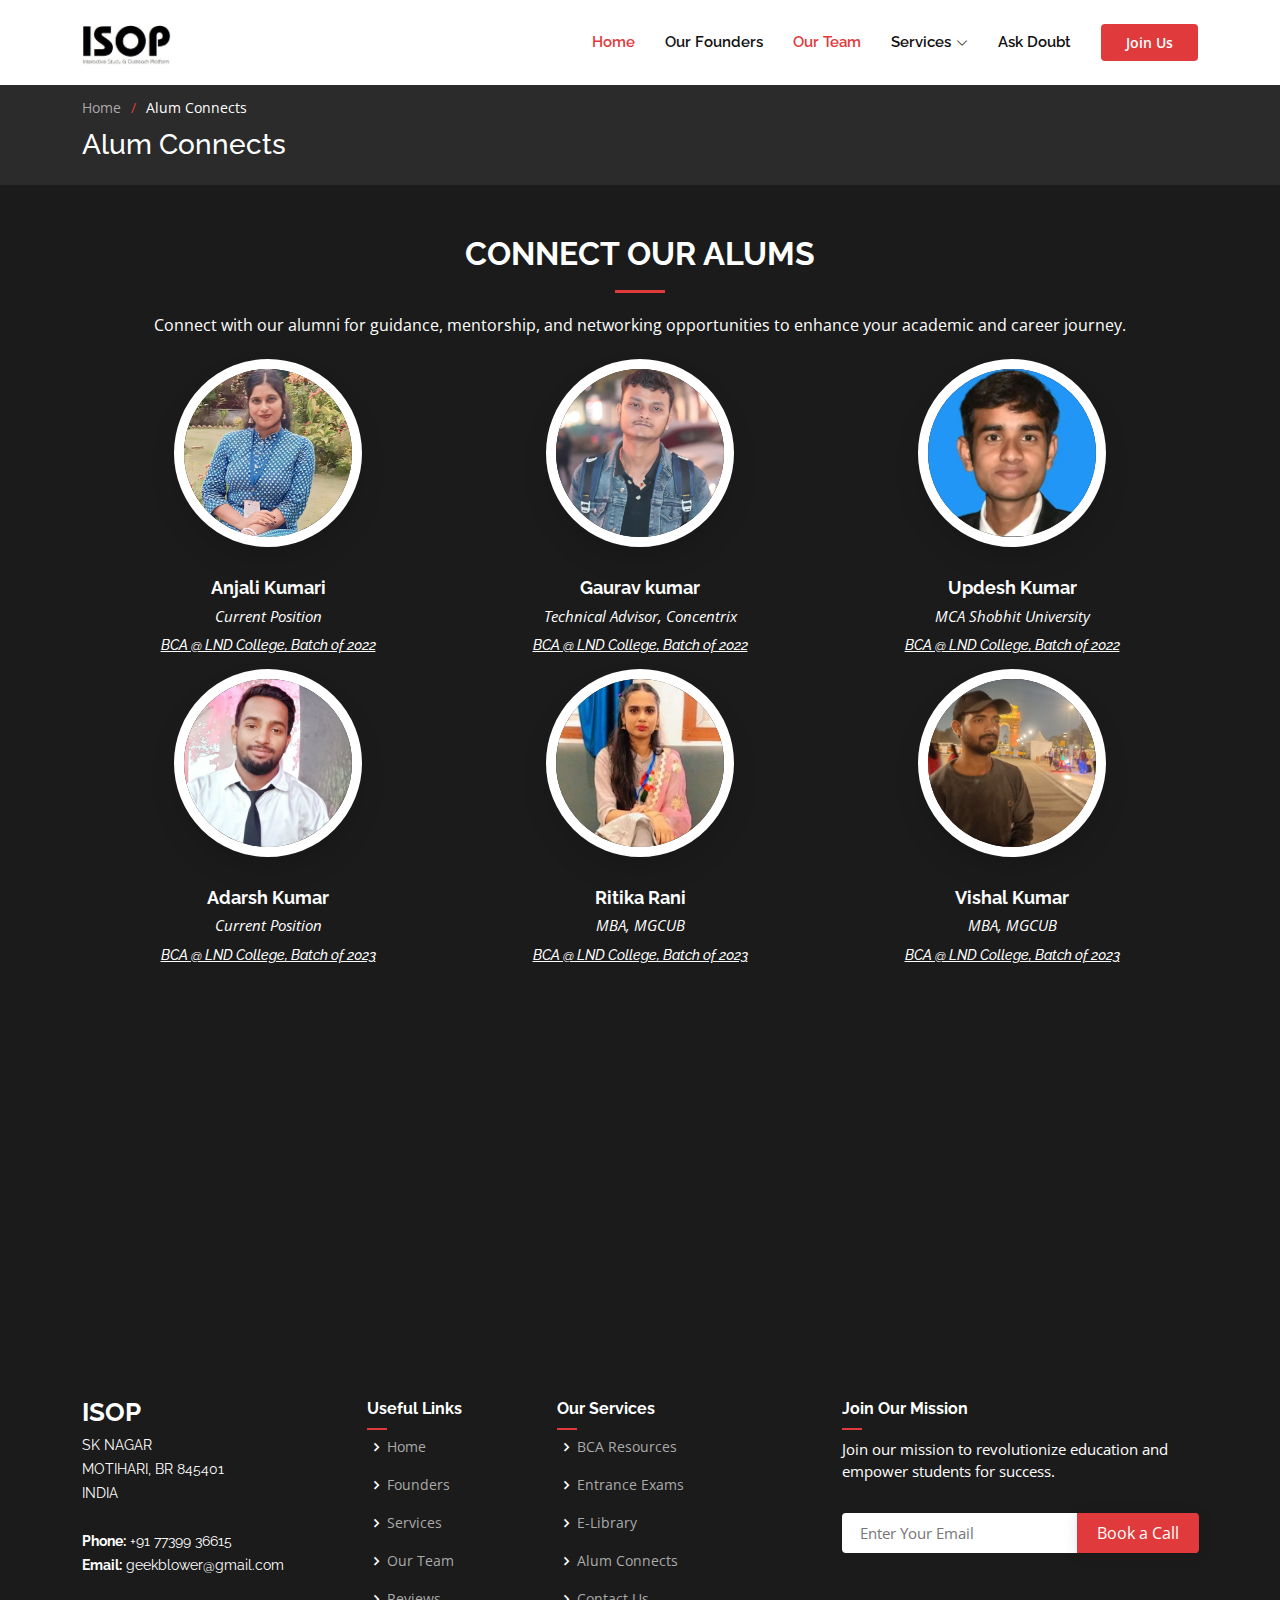
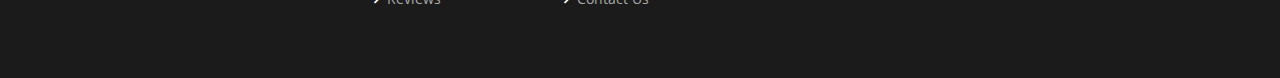
==== commit 10830a0b: "Changes to be committed: 	modified:   alum-connects.html" ====
--- a/alum-connects.html
+++ b/alum-connects.html
@@ -89,7 +89,7 @@
 
             <div class="col-lg-4 col-md-6 member" data-aos="fade-up" data-aos-delay="200" style="margin-bottom: 15px;">
               <div class="member-img">
-                <img src="./assets/img/blog/blog-1.jpg" class="img-fluid" alt="">
+                <img src="./assets/img/alums/Anjali_Sharma.jpg" class="img-fluid" alt="">
                 <div class="social">
                   <a href="mailto:0206anjalikumari@gmail.com"><i class="bi bi-envelope-at-fill"></i></a>
                   <a href="https://linkedin.com/in/anjali-sharma-a9545025b"><i class="bi bi-linkedin"></i></a>
@@ -104,7 +104,7 @@
 
             <div class="col-lg-4 col-md-6 member" data-aos="fade-up" data-aos-delay="200" style="margin-bottom: 15px;">
               <div class="member-img">
-                <img src="./assets/img/blog/blog-1.jpg" class="img-fluid" alt="">
+                <img src="./assets/img/alums/Gaurav_Saini.jpg" class="img-fluid" alt="">
                 <div class="social">
                   <a href="mailto:kgaurav.web@gmail.com"><i class="bi bi-envelope-at-fill"></i></a>
                   <a href="https://www.linkedin.com/in/gaurav-kumar-51ba41231"><i class="bi bi-linkedin"></i></a>
@@ -119,7 +119,7 @@
 
             <div class="col-lg-4 col-md-6 member" data-aos="fade-up" data-aos-delay="200" style="margin-bottom: 15px;">
               <div class="member-img">
-                <img src="./assets/img/blog/blog-1.jpg" class="img-fluid" alt="">
+                <img src="./assets/img/alums/Updesh_Kumar.jpg" class="img-fluid" alt="">
                 <div class="social">
                   <a href="mailto:tiwariupdeshkumar@gmail.com"><i class="bi bi-envelope-at-fill"></i></a>
                   <a href="https://www.linkedin.com/in/updesh-kumar-16bb9b217"><i class="bi bi-linkedin"></i></a>
@@ -134,7 +134,7 @@
 
             <div class="col-lg-4 col-md-6 member" data-aos="fade-up" data-aos-delay="200" style="margin-bottom: 15px;">
               <div class="member-img">
-                <img src="./assets/img/blog/blog-1.jpg" class="img-fluid" alt="">
+                <img src="./assets/img/alums/Adarsh_Kumar.jpg" class="img-fluid" alt="">
                 <div class="social">
                   <a href="mailto:adarshkumar1813@gmail.com"><i class="bi bi-envelope-at-fill"></i></a>
                   <a href="https://linkedin.com/in/adarsh-kumar-a270a9256"><i class="bi bi-linkedin"></i></a>
@@ -149,7 +149,7 @@
 
             <div class="col-lg-4 col-md-6 member" data-aos="fade-up" data-aos-delay="200" style="margin-bottom: 15px;">
               <div class="member-img">
-                <img src="./assets/img/blog/blog-1.jpg" class="img-fluid" alt="">
+                <img src="./assets/img/alums/Ritika_Rani.jpg" class="img-fluid" alt="">
                 <div class="social">
                   <a href="mailto:riti4933@gmail.com"><i class="bi bi-envelope-at-fill"></i></a>
                   <a href="https://linkedin.com/in/ritika-rani-792553228"><i class="bi bi-linkedin"></i></a>
@@ -164,7 +164,7 @@
 
             <div class="col-lg-4 col-md-6 member" data-aos="fade-up" data-aos-delay="200" style="margin-bottom: 15px;">
               <div class="member-img">
-                <img src="./assets/img/blog/blog-1.jpg" class="img-fluid" alt="">
+                <img src="./assets/img/alums/Vishal_Kumar.jpg" class="img-fluid" alt="">
                 <div class="social">
                   <a href="mailto:vishalkumar92708@gmail.com"><i class="bi bi-envelope-at-fill"></i></a>
                   <a href="https://linkedin.com/in/contact-vishalupadhyay"><i class="bi bi-linkedin"></i></a>
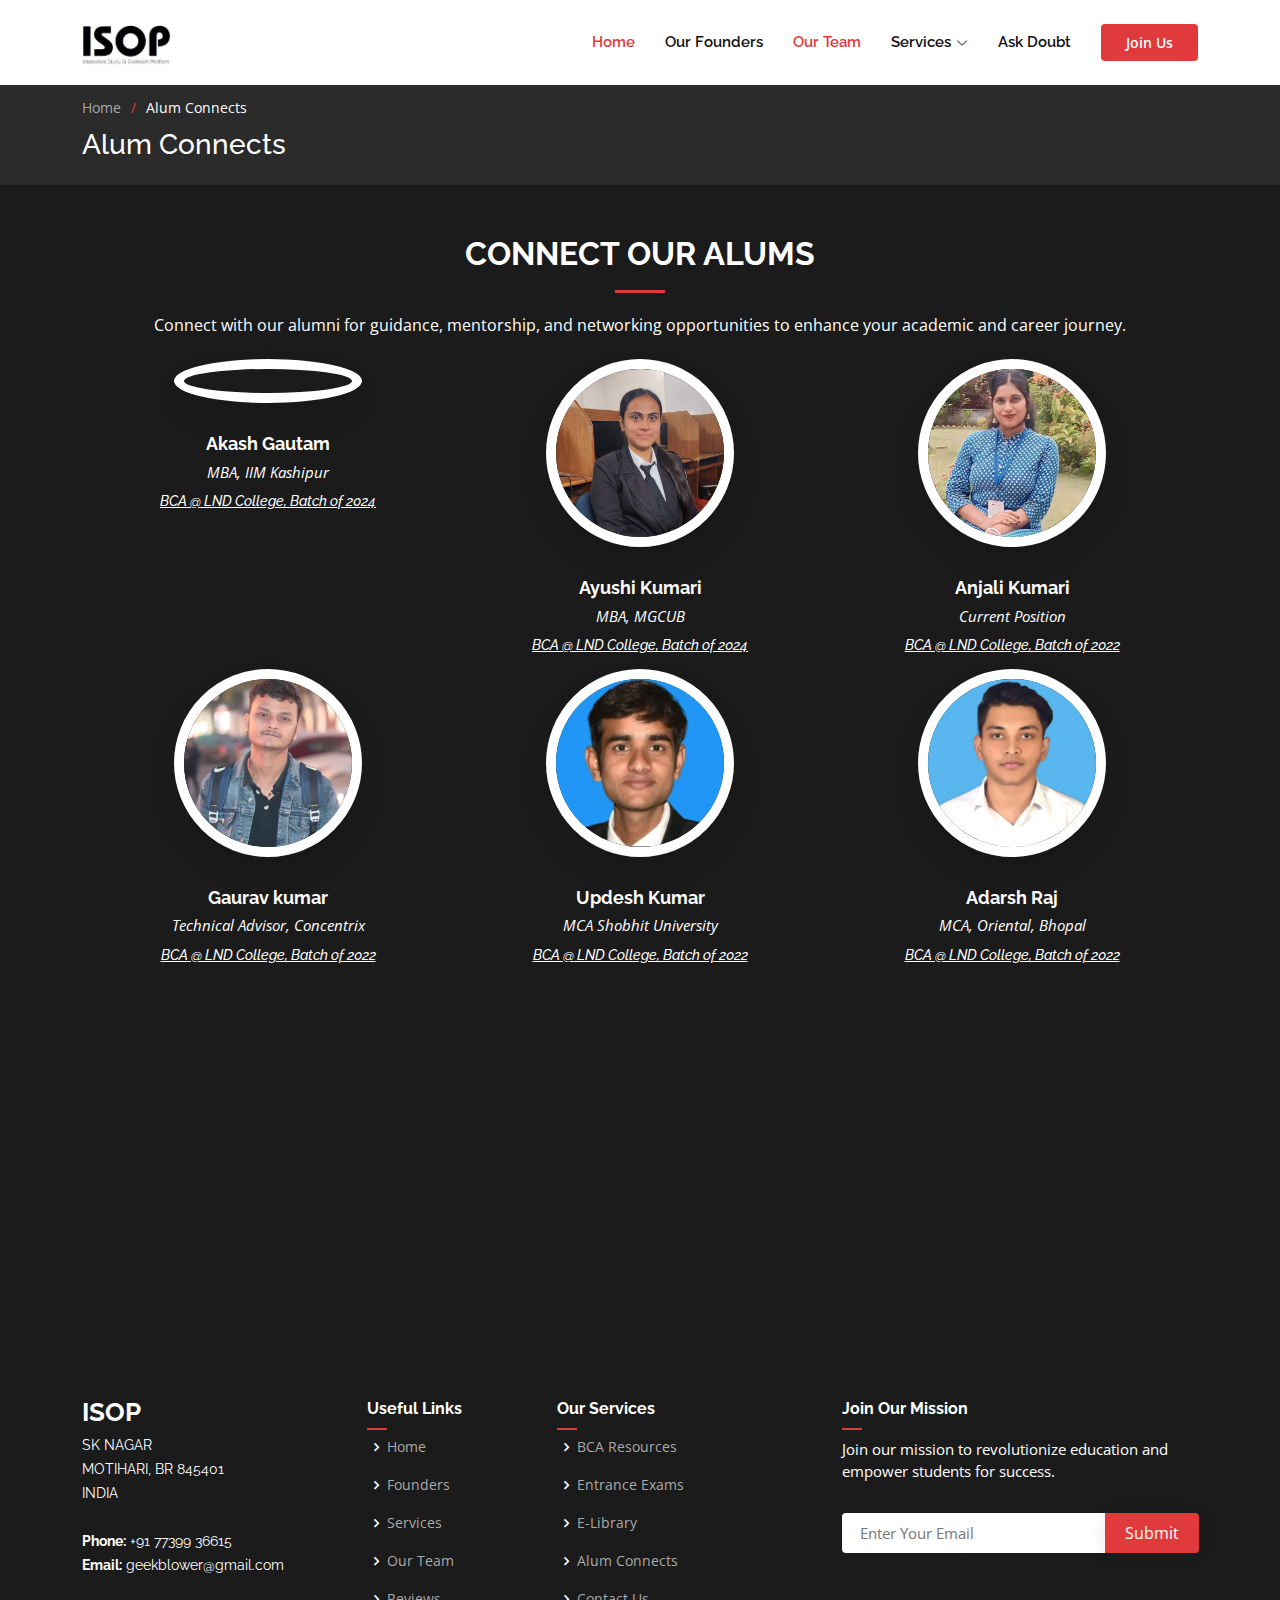
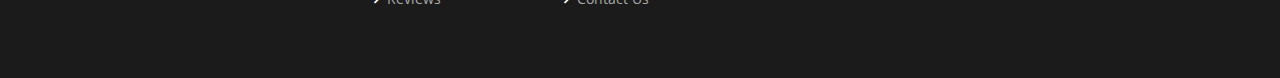
==== commit 61dcb1a6: "ISOP" ====
--- a/alum-connects.html
+++ b/alum-connects.html
@@ -14,7 +14,9 @@
   <link href="assets/img/isop.jpg" rel="apple-touch-icon">
 
   <!-- Google Fonts -->
-  <link href="https://fonts.googleapis.com/css?family=Open+Sans:300,300i,400,400i,600,600i,700,700i|Raleway:300,300i,400,400i,500,500i,600,600i,700,700i|Poppins:300,300i,400,400i,500,500i,600,600i,700,700i" rel="stylesheet">
+  <link
+    href="https://fonts.googleapis.com/css?family=Open+Sans:300,300i,400,400i,600,600i,700,700i|Raleway:300,300i,400,400i,500,500i,600,600i,700,700i|Poppins:300,300i,400,400i,500,500i,600,600i,700,700i"
+    rel="stylesheet">
 
   <!-- Vendor CSS Files -->
   <link href="assets/vendor/aos/aos.css" rel="stylesheet">
@@ -27,11 +29,9 @@
 
   <!-- Template Main CSS File -->
   <link href="assets/css/style.css" rel="stylesheet">
-
 </head>
 
 <body>
-
   <!-- ======= Header ======= -->
   <header id="header" class="fixed-top d-flex align-items-center">
     <div class="container d-flex align-items-center">
@@ -42,7 +42,8 @@
           <li><a class="nav-link scrollto active" href="./index.html#hero">Home</a></li>
           <li><a class="nav-link scrollto" href="./index.html#about">Our Founders</a></li>
           <li><a class="nav-link scrollto" href="./index.html#team">Our Team</a></li>
-          <li class="dropdown"><a href="./index.html#services"><span>Services</span> <i class="bi bi-chevron-down"></i></a>
+          <li class="dropdown"><a href="./index.html#services"><span>Services</span> <i
+                class="bi bi-chevron-down"></i></a>
             <ul>
               <li><a href="/bca-resources.html">BCA Resources</a></li>
               <li><a href="/entrance-exams.html">Entrance Exams</a></li>
@@ -55,37 +56,65 @@
         <i class="bi bi-list mobile-nav-toggle"></i>
       </nav><!-- .navbar -->
 
-      <a href="#about" class="get-started-btn scrollto">Join Us</a>
+      <a href="https://docs.google.com/forms/d/e/1FAIpQLScHfwIhoayKz45vhNfE2HJD-bTa7wQnfYqtHTo4QDbolWWR0A/viewform?usp=sf_link"
+        class="get-started-btn scrollto">Join Us</a>
     </div>
   </header><!-- End Header -->
 
   <main id="main">
-
     <!-- ======= Breadcrumbs ======= -->
     <section class="breadcrumbs">
       <div class="container">
-
         <ol>
           <li><a href="index.html">Home</a></li>
           <li>Alum Connects</li>
         </ol>
         <h2>Alum Connects</h2>
-
       </div>
     </section><!-- End Breadcrumbs -->
 
     <!-- ======= Team Section ======= -->
     <section id="team" class="team alum-bg">
       <div class="container" data-aos="fade-up">
-
         <div class="section-title">
           <h2>Connect Our Alums</h2>
-          <p>Connect with our alumni for guidance, mentorship, and networking opportunities to enhance your academic and career journey.</p>
+          <p>Connect with our alumni for guidance, mentorship, and networking opportunities to enhance your academic and
+            career journey.</p>
         </div>
-        
+
         <div class="container" style="margin-top:40px;">
-
           <div class="row gy-5">
+            <div class="col-lg-4 col-md-6 member" data-aos="fade-up" data-aos-delay="200" style="margin-bottom: 15px;">
+              <div class="member-img">
+                <img src="assets/img/team/team-1.jpg" class="img-fluid" alt="">
+                <div class="social">
+                  <a href="mailto:akashgautam36615.std@gmail.com"><i class="bi bi-envelope-at-fill"></i></a>
+                  <a href="https://linkedin.com/in/geekblower"><i class="bi bi-linkedin"></i></a>
+                </div>
+              </div>
+              <div class="member-info text-center">
+                <h4>Akash Gautam</h4>
+                <span>MBA, IIM Kashipur</span>
+                <h6 style="margin: 0; font-size: 14px; font-style: italic; text-decoration: underline;">BCA @ LND
+                  College, Batch of 2024</h6>
+              </div>
+            </div><!-- End Team Member -->
+
+            <div class="col-lg-4 col-md-6 member" data-aos="fade-up" data-aos-delay="200" style="margin-bottom: 15px;">
+              <div class="member-img">
+                <img src="assets/img/team/team-2.jpg" class="img-fluid" alt="">
+                <div class="social">
+                  <a href="mailto:ayushik1693@gmail.com"><i class="bi bi-envelope-at-fill"></i></a>
+                  <a href="https://linkedin.com/in/ayushik10"><i class="bi bi-linkedin"></i></a>
+                </div>
+              </div>
+              <div class="member-info text-center">
+                <h4>Ayushi Kumari</h4>
+                <span>MBA, MGCUB</span>
+                <h6 style="margin: 0; font-size: 14px; font-style: italic; text-decoration: underline;">BCA @ LND
+                  College, Batch of 2024</h6>
+              </div>
+            </div><!-- End Team Member -->
 
             <div class="col-lg-4 col-md-6 member" data-aos="fade-up" data-aos-delay="200" style="margin-bottom: 15px;">
               <div class="member-img">
@@ -98,7 +127,8 @@
               <div class="member-info text-center">
                 <h4>Anjali Kumari</h4>
                 <span>Current Position</span>
-                <h6 style="margin: 0; font-size: 14px; font-style: italic; text-decoration: underline;">BCA @ LND College, Batch of 2022</h6>
+                <h6 style="margin: 0; font-size: 14px; font-style: italic; text-decoration: underline;">BCA @ LND
+                  College, Batch of 2022</h6>
               </div>
             </div><!-- End Team Member -->
 
@@ -113,7 +143,8 @@
               <div class="member-info text-center">
                 <h4>Gaurav kumar</h4>
                 <span>Technical Advisor, Concentrix</span>
-                <h6 style="margin: 0; font-size: 14px; font-style: italic; text-decoration: underline;">BCA @ LND College, Batch of 2022</h6>
+                <h6 style="margin: 0; font-size: 14px; font-style: italic; text-decoration: underline;">BCA @ LND
+                  College, Batch of 2022</h6>
               </div>
             </div><!-- End Team Member -->
 
@@ -128,7 +159,24 @@
               <div class="member-info text-center">
                 <h4>Updesh Kumar</h4>
                 <span>MCA Shobhit University</span>
-                <h6 style="margin: 0; font-size: 14px; font-style: italic; text-decoration: underline;">BCA @ LND College, Batch of 2022</h6>
+                <h6 style="margin: 0; font-size: 14px; font-style: italic; text-decoration: underline;">BCA @ LND
+                  College, Batch of 2022</h6>
+              </div>
+            </div><!-- End Team Member -->
+
+            <div class="col-lg-4 col-md-6 member" data-aos="fade-up" data-aos-delay="200" style="margin-bottom: 15px;">
+              <div class="member-img">
+                <img src="./assets/img/alums/Adarsh_Raj.jpg" class="img-fluid" alt="">
+                <div class="social">
+                  <a href="mailto:@adrshrj127@gmail.com"><i class="bi bi-envelope-at-fill"></i></a>
+                  <a href="https://www.linkedin.com/in/adarsh-raj-2a297b2a0/"><i class="bi bi-linkedin"></i></a>
+                </div>
+              </div>
+              <div class="member-info text-center">
+                <h4>Adarsh Raj</h4>
+                <span>MCA, Oriental, Bhopal</span>
+                <h6 style="margin: 0; font-size: 14px; font-style: italic; text-decoration: underline;">BCA @ LND
+                  College, Batch of 2022</h6>
               </div>
             </div><!-- End Team Member -->
 
@@ -143,7 +191,24 @@
               <div class="member-info text-center">
                 <h4>Adarsh Kumar</h4>
                 <span>Current Position</span>
-                <h6 style="margin: 0; font-size: 14px; font-style: italic; text-decoration: underline;">BCA @ LND College, Batch of 2023</h6>
+                <h6 style="margin: 0; font-size: 14px; font-style: italic; text-decoration: underline;">BCA @ LND
+                  College, Batch of 2023</h6>
+              </div>
+            </div><!-- End Team Member -->
+
+            <div class="col-lg-4 col-md-6 member" data-aos="fade-up" data-aos-delay="200" style="margin-bottom: 15px;">
+              <div class="member-img">
+                <img src="./assets/img/alums/Vishal_Kumar.jpg" class="img-fluid" alt="">
+                <div class="social">
+                  <a href="mailto:vishalkumar92708@gmail.com"><i class="bi bi-envelope-at-fill"></i></a>
+                  <a href="https://linkedin.com/in/contact-vishalupadhyay"><i class="bi bi-linkedin"></i></a>
+                </div>
+              </div>
+              <div class="member-info text-center">
+                <h4>Vishal Kumar</h4>
+                <span>MBA, MGCUB</span>
+                <h6 style="margin: 0; font-size: 14px; font-style: italic; text-decoration: underline;">BCA @ LND
+                  College, Batch of 2023</h6>
               </div>
             </div><!-- End Team Member -->
 
@@ -158,77 +223,13 @@
               <div class="member-info text-center">
                 <h4>Ritika Rani</h4>
                 <span>MBA, MGCUB</span>
-                <h6 style="margin: 0; font-size: 14px; font-style: italic; text-decoration: underline;">BCA @ LND College, Batch of 2023</h6>
-              </div>
-            </div><!-- End Team Member -->
-
-            <div class="col-lg-4 col-md-6 member" data-aos="fade-up" data-aos-delay="200" style="margin-bottom: 15px;">
-              <div class="member-img">
-                <img src="./assets/img/alums/Vishal_Kumar.jpg" class="img-fluid" alt="">
-                <div class="social">
-                  <a href="mailto:vishalkumar92708@gmail.com"><i class="bi bi-envelope-at-fill"></i></a>
-                  <a href="https://linkedin.com/in/contact-vishalupadhyay"><i class="bi bi-linkedin"></i></a>
-                </div>
-              </div>
-              <div class="member-info text-center">
-                <h4>Vishal Kumar</h4>
-                <span>MBA, MGCUB</span>
-                <h6 style="margin: 0; font-size: 14px; font-style: italic; text-decoration: underline;">BCA @ LND College, Batch of 2023</h6>
-              </div>
-            </div><!-- End Team Member -->
-
-            <div class="col-lg-4 col-md-6 member" data-aos="fade-up" data-aos-delay="200" style="margin-bottom: 15px;">
-              <div class="member-img">
-                <img src="assets/img/team/team-1.jpg" class="img-fluid" alt="">
-                <div class="social">
-                  <a href="mailto:akashgautam36615.std@gmail.com"><i class="bi bi-envelope-at-fill"></i></a>
-                  <a href="https://linkedin.com/in/geekblower"><i class="bi bi-linkedin"></i></a>
-                </div>
-              </div>
-              <div class="member-info text-center">
-                <h4>Akash Gautam</h4>
-                <span>MBA, IIM Kashipur</span>
-                <h6 style="margin: 0; font-size: 14px; font-style: italic; text-decoration: underline;">BCA @ LND College, Batch of 2024</h6>
-              </div>
-            </div><!-- End Team Member -->
-
-            <div class="col-lg-4 col-md-6 member" data-aos="fade-up" data-aos-delay="200" style="margin-bottom: 15px;">
-              <div class="member-img">
-                <img src="assets/img/team/team-2.jpg" class="img-fluid" alt="">
-                <div class="social">
-                  <a href="mailto:ayushik1693@gmail.com"><i class="bi bi-envelope-at-fill"></i></a>
-                  <a href="https://linkedin.com/in/ayushik10"><i class="bi bi-linkedin"></i></a>
-                </div>
-              </div>
-              <div class="member-info text-center">
-                <h4>Ayushi Kumari</h4>
-                <span>MBA, MGCUB</span>
-                <h6 style="margin: 0; font-size: 14px; font-style: italic; text-decoration: underline;">BCA @ LND College, Batch of 2024</h6>
-              </div>
-            </div><!-- End Team Member -->
-
-            <div class="col-lg-4 col-md-6 member" data-aos="fade-up" data-aos-delay="200" style="margin-bottom: 15px;">
-              <div class="member-img">
-                <img src="./assets/img/blog/blog-1.jpg" class="img-fluid" alt="">
-                <div class="social">
-                  <a href="mailto:@gmail.com"><i class="bi bi-envelope-at-fill"></i></a>
-                  <a href="https://linkedin.com/in/"><i class="bi bi-linkedin"></i></a>
-                </div>
-              </div>
-              <div class="member-info text-center">
-                <h4>Alumni Name</h4>
-                <span>Current Position</span>
-                <h6 style="margin: 0; font-size: 14px; font-style: italic; text-decoration: underline;">BCA @ LND College, Batch of 2019</h6>
-              </div>
-            </div><!-- End Team Member -->
-            
-            
-
-
-          </div>
-
+                <h6 style="margin: 0; font-size: 14px; font-style: italic; text-decoration: underline;">BCA @ LND
+                  College, Batch of 2023</h6>
+              </div>
+            </div><!-- End Team Member -->
+
+          </div>
         </div>
-
       </div>
     </section><!-- End Team Section -->
 
@@ -236,11 +237,9 @@
 
   <!-- ======= Footer ======= -->
   <footer id="footer">
-
     <div class="footer-top">
       <div class="container">
         <div class="row">
-
           <div class="col-lg-3 col-md-6 footer-contact">
             <h3>ISOP</h3>
             <p>
@@ -277,8 +276,9 @@
           <div class="col-lg-4 col-md-6 footer-newsletter">
             <h4>Join Our Mission</h4>
             <p>Join our mission to revolutionize education and empower students for success.</p>
-            <form action="" method="post">
-              <input type="email" name="email" placeholder="Enter Your Email"><input type="submit" value="Book a Call">
+            <form action="" method="post" id="emailForm">
+              <input type="EMAIL" name="email" placeholder="Enter Your Email" required>
+              <input type="submit" value="Submit">
             </form>
           </div>
 
@@ -286,10 +286,10 @@
       </div>
     </div>
 
-    
   </footer><!-- End Footer -->
 
-  <a href="#" class="back-to-top d-flex align-items-center justify-content-center"><i class="bi bi-arrow-up-short"></i></a>
+  <a href="#" class="back-to-top d-flex align-items-center justify-content-center"><i
+      class="bi bi-arrow-up-short"></i></a>
 
   <!-- Vendor JS Files -->
   <script src="assets/vendor/purecounter/purecounter_vanilla.js"></script>
@@ -298,7 +298,6 @@
   <script src="assets/vendor/glightbox/js/glightbox.min.js"></script>
   <script src="assets/vendor/isotope-layout/isotope.pkgd.min.js"></script>
   <script src="assets/vendor/swiper/swiper-bundle.min.js"></script>
-  <script src="assets/vendor/php-email-form/validate.js"></script>
 
   <!-- Template Main JS File -->
   <script src="assets/js/main.js"></script>
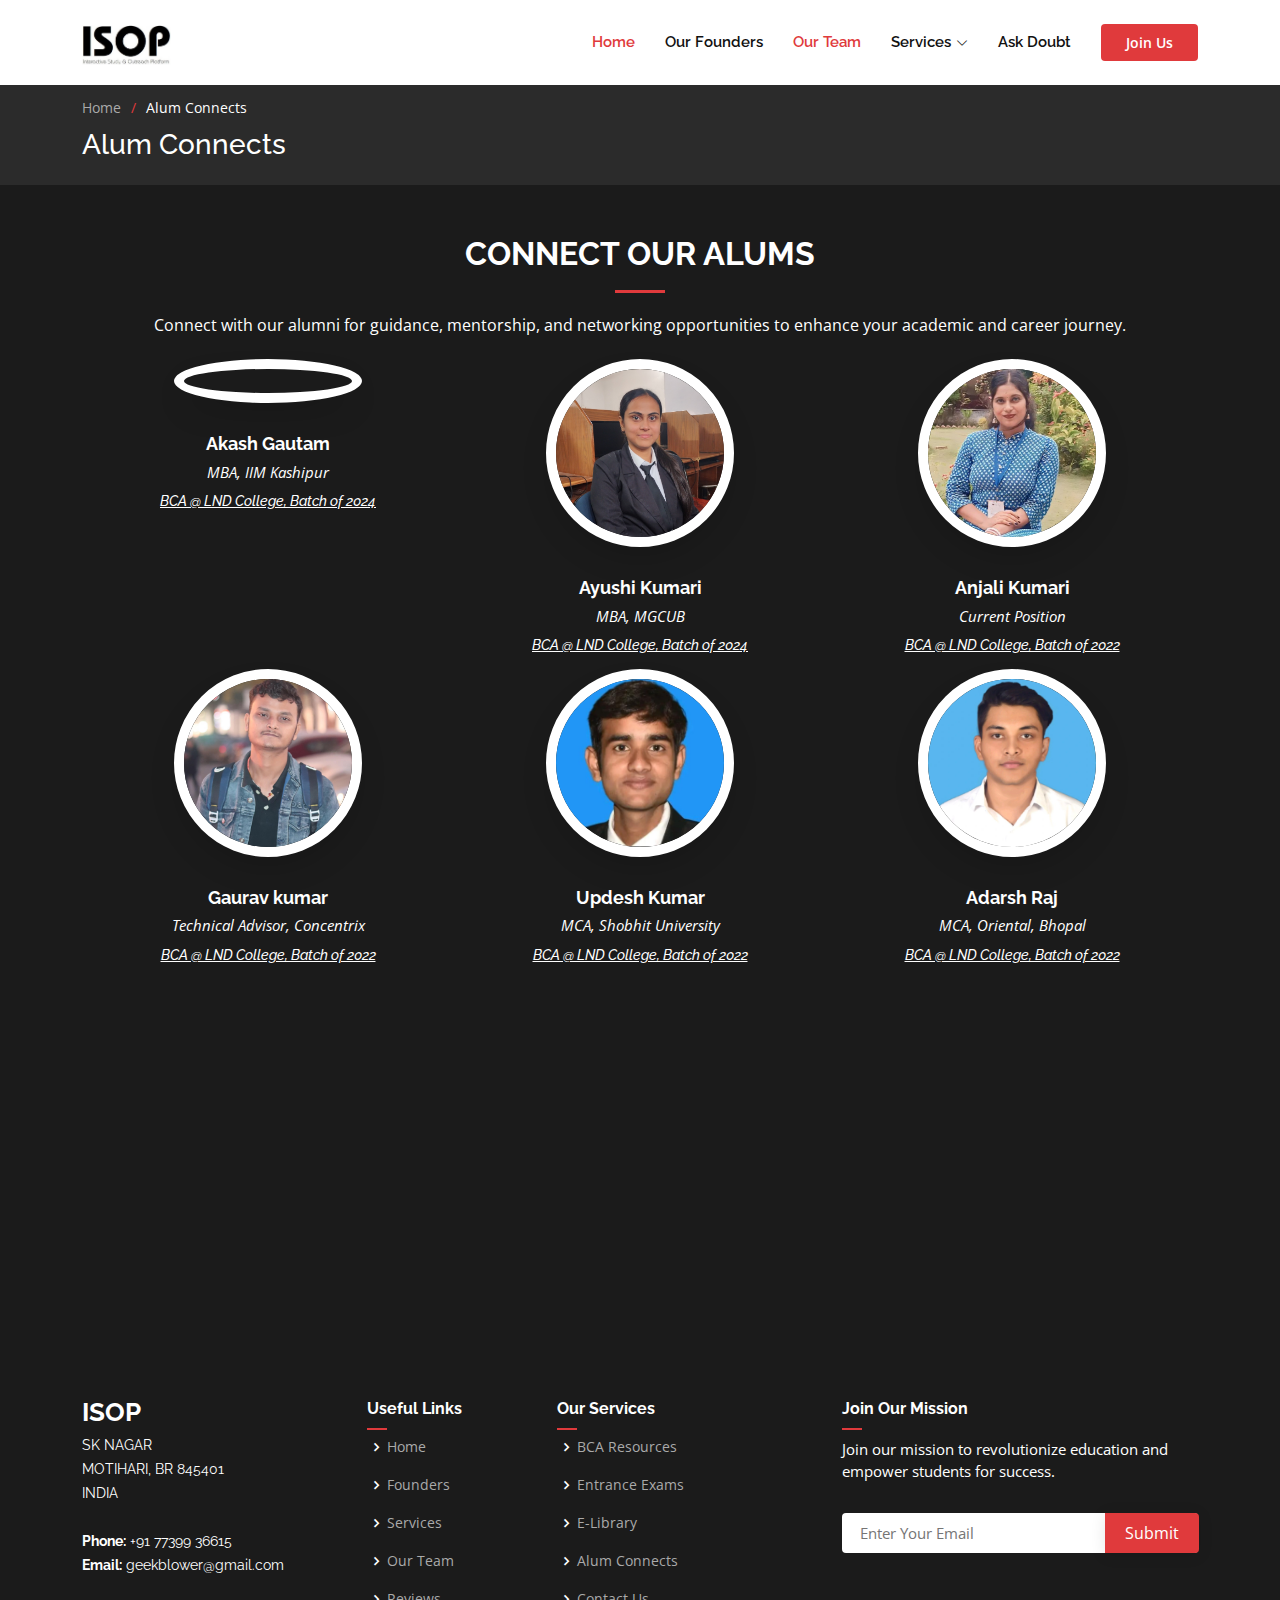
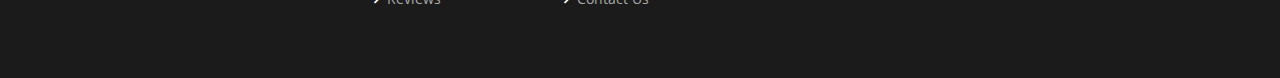
==== commit 34b56ec9: "Changes to be committed: 	modified:   alum-connects.html" ====
--- a/alum-connects.html
+++ b/alum-connects.html
@@ -158,7 +158,7 @@
               </div>
               <div class="member-info text-center">
                 <h4>Updesh Kumar</h4>
-                <span>MCA Shobhit University</span>
+                <span>MCA, Shobhit University</span>
                 <h6 style="margin: 0; font-size: 14px; font-style: italic; text-decoration: underline;">BCA @ LND
                   College, Batch of 2022</h6>
               </div>
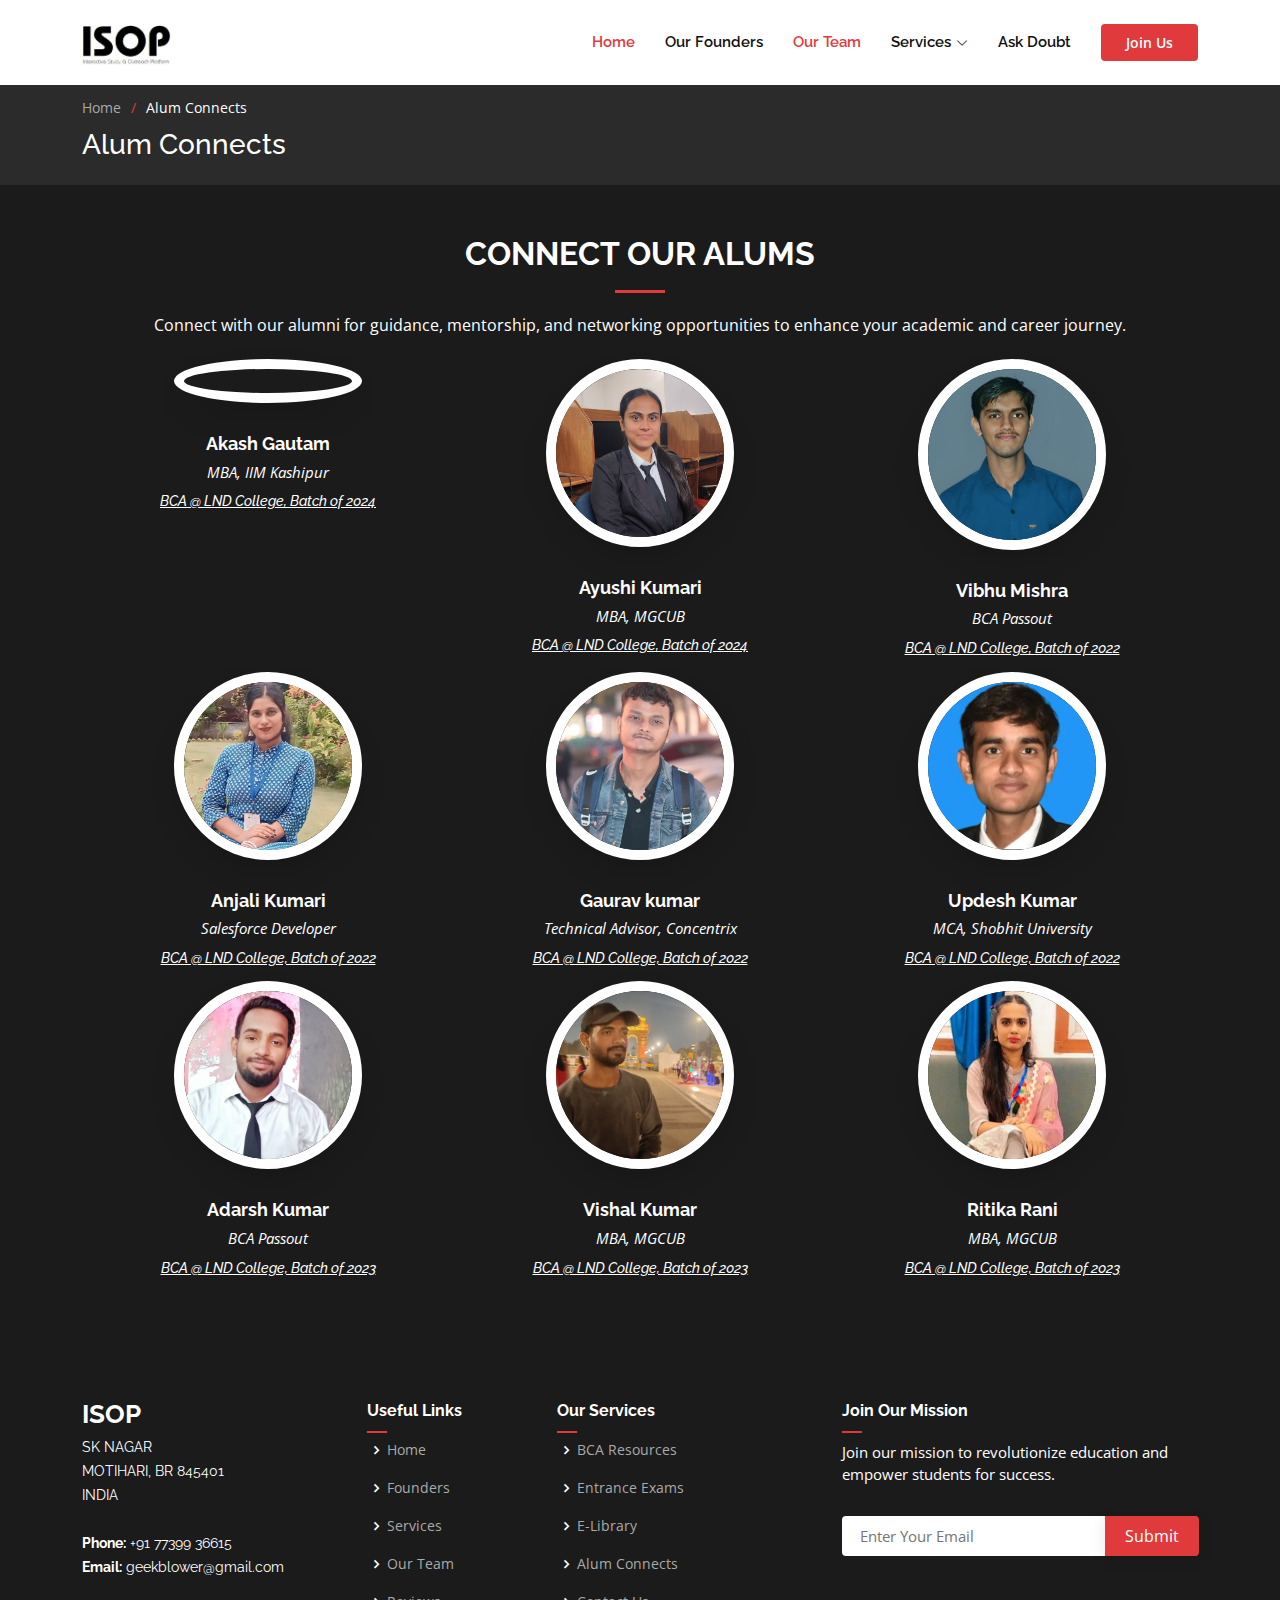
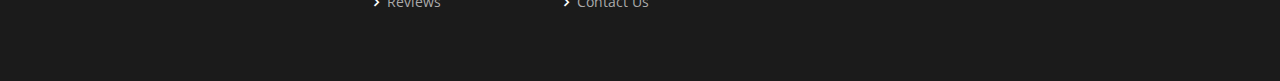
==== commit 5e0bbbb6: "ISOP" ====
--- a/alum-connects.html
+++ b/alum-connects.html
@@ -18,14 +18,20 @@
     href="https://fonts.googleapis.com/css?family=Open+Sans:300,300i,400,400i,600,600i,700,700i|Raleway:300,300i,400,400i,500,500i,600,600i,700,700i|Poppins:300,300i,400,400i,500,500i,600,600i,700,700i"
     rel="stylesheet">
 
-  <!-- Vendor CSS Files -->
-  <link href="assets/vendor/aos/aos.css" rel="stylesheet">
-  <link href="assets/vendor/bootstrap/css/bootstrap.min.css" rel="stylesheet">
-  <link href="assets/vendor/bootstrap-icons/bootstrap-icons.css" rel="stylesheet">
-  <link href="assets/vendor/boxicons/css/boxicons.min.css" rel="stylesheet">
-  <link href="assets/vendor/glightbox/css/glightbox.min.css" rel="stylesheet">
-  <link href="assets/vendor/remixicon/remixicon.css" rel="stylesheet">
-  <link href="assets/vendor/swiper/swiper-bundle.min.css" rel="stylesheet">
+  <!-- CSS CDNs -->
+  <link rel="stylesheet" href="https://cdnjs.cloudflare.com/ajax/libs/aos/2.3.4/aos.css"
+    integrity="sha512-1cK78a1o+ht2JcaW6g8OXYwqpev9+6GqOkz9xmBN9iUUhIndKtxwILGWYOSibOKjLsEdjyjZvYDq/cZwNeak0w=="
+    crossorigin="anonymous" referrerpolicy="no-referrer" />
+  <link rel="stylesheet" href="https://cdnjs.cloudflare.com/ajax/libs/bootstrap/5.3.3/css/bootstrap-grid.min.css"
+    integrity="sha512-i1b/nzkVo97VN5WbEtaPebBG8REvjWeqNclJ6AItj7msdVcaveKrlIIByDpvjk5nwHjXkIqGZscVxOrTb9tsMA=="
+    crossorigin="anonymous" referrerpolicy="no-referrer" />
+  <link rel="stylesheet" href="https://cdn.jsdelivr.net/npm/bootstrap-icons@1.11.1/font/bootstrap-icons.css">
+  <link href="https://cdn.jsdelivr.net/npm/bootstrap@5.3.3/dist/css/bootstrap.min.css" rel="stylesheet"
+    integrity="sha384-QWTKZyjpPEjISv5WaRU9OFeRpok6YctnYmDr5pNlyT2bRjXh0JMhjY6hW+ALEwIH" crossorigin="anonymous">
+  <link href='https://unpkg.com/boxicons@2.1.4/css/boxicons.min.css' rel='stylesheet'>
+  <link rel="stylesheet" href="https://cdnjs.cloudflare.com/ajax/libs/glightbox/3.3.0/css/glightbox.min.css">
+  <link rel="stylesheet" href="https://cdnjs.cloudflare.com/ajax/libs/remixicon/4.2.0/remixicon.min.css">
+  <link rel="stylesheet" href="https://cdnjs.cloudflare.com/ajax/libs/Swiper/11.0.5/swiper-bundle.min.css">
 
   <!-- Template Main CSS File -->
   <link href="assets/css/style.css" rel="stylesheet">
@@ -118,6 +124,22 @@
 
             <div class="col-lg-4 col-md-6 member" data-aos="fade-up" data-aos-delay="200" style="margin-bottom: 15px;">
               <div class="member-img">
+                <img src="./assets/img/team/team-3.jpeg" class="img-fluid" alt="">
+                <div class="social">
+                  <a href="mailto:vibhumthu@gmail.com"><i class="bi bi-envelope-at-fill"></i></a>
+                  <a href="https://www.linkedin.com/in/vibhu-mishra-51803b199/"><i class="bi bi-linkedin"></i></a>
+                </div>
+              </div>
+              <div class="member-info text-center">
+                <h4>Vibhu Mishra</h4>
+                <span>BCA Passout</span>
+                <h6 style="margin: 0; font-size: 14px; font-style: italic; text-decoration: underline;">BCA @ LND
+                  College, Batch of 2022</h6>
+              </div>
+            </div><!-- End Team Member -->
+
+            <div class="col-lg-4 col-md-6 member" data-aos="fade-up" data-aos-delay="200" style="margin-bottom: 15px;">
+              <div class="member-img">
                 <img src="./assets/img/alums/Anjali_Sharma.jpg" class="img-fluid" alt="">
                 <div class="social">
                   <a href="mailto:0206anjalikumari@gmail.com"><i class="bi bi-envelope-at-fill"></i></a>
@@ -126,7 +148,7 @@
               </div>
               <div class="member-info text-center">
                 <h4>Anjali Kumari</h4>
-                <span>Current Position</span>
+                <span>Salesforce Developer</span>
                 <h6 style="margin: 0; font-size: 14px; font-style: italic; text-decoration: underline;">BCA @ LND
                   College, Batch of 2022</h6>
               </div>
@@ -166,22 +188,6 @@
 
             <div class="col-lg-4 col-md-6 member" data-aos="fade-up" data-aos-delay="200" style="margin-bottom: 15px;">
               <div class="member-img">
-                <img src="./assets/img/alums/Adarsh_Raj.jpg" class="img-fluid" alt="">
-                <div class="social">
-                  <a href="mailto:@adrshrj127@gmail.com"><i class="bi bi-envelope-at-fill"></i></a>
-                  <a href="https://www.linkedin.com/in/adarsh-raj-2a297b2a0/"><i class="bi bi-linkedin"></i></a>
-                </div>
-              </div>
-              <div class="member-info text-center">
-                <h4>Adarsh Raj</h4>
-                <span>MCA, Oriental, Bhopal</span>
-                <h6 style="margin: 0; font-size: 14px; font-style: italic; text-decoration: underline;">BCA @ LND
-                  College, Batch of 2022</h6>
-              </div>
-            </div><!-- End Team Member -->
-
-            <div class="col-lg-4 col-md-6 member" data-aos="fade-up" data-aos-delay="200" style="margin-bottom: 15px;">
-              <div class="member-img">
                 <img src="./assets/img/alums/Adarsh_Kumar.jpg" class="img-fluid" alt="">
                 <div class="social">
                   <a href="mailto:adarshkumar1813@gmail.com"><i class="bi bi-envelope-at-fill"></i></a>
@@ -190,7 +196,7 @@
               </div>
               <div class="member-info text-center">
                 <h4>Adarsh Kumar</h4>
-                <span>Current Position</span>
+                <span>BCA Passout</span>
                 <h6 style="margin: 0; font-size: 14px; font-style: italic; text-decoration: underline;">BCA @ LND
                   College, Batch of 2023</h6>
               </div>
@@ -291,13 +297,23 @@
   <a href="#" class="back-to-top d-flex align-items-center justify-content-center"><i
       class="bi bi-arrow-up-short"></i></a>
 
-  <!-- Vendor JS Files -->
-  <script src="assets/vendor/purecounter/purecounter_vanilla.js"></script>
-  <script src="assets/vendor/aos/aos.js"></script>
-  <script src="assets/vendor/bootstrap/js/bootstrap.bundle.min.js"></script>
-  <script src="assets/vendor/glightbox/js/glightbox.min.js"></script>
-  <script src="assets/vendor/isotope-layout/isotope.pkgd.min.js"></script>
-  <script src="assets/vendor/swiper/swiper-bundle.min.js"></script>
+  <!-- JS CDNs -->
+  <script src="https://cdn.jsdelivr.net/npm/@srexi/purecounterjs/dist/purecounter_vanilla.js"></script>
+  <script src="https://cdnjs.cloudflare.com/ajax/libs/aos/2.3.4/aos.js"
+    integrity="sha512-A7AYk1fGKX6S2SsHywmPkrnzTZHrgiVT7GcQkLGDe2ev0aWb8zejytzS8wjo7PGEXKqJOrjQ4oORtnimIRZBtw=="
+    crossorigin="anonymous" referrerpolicy="no-referrer"></script>
+  <script src="https://cdnjs.cloudflare.com/ajax/libs/bootstrap/5.3.3/js/bootstrap.bundle.min.js"
+    integrity="sha512-7Pi/otdlbbCR+LnW+F7PwFcSDJOuUJB3OxtEHbg4vSMvzvJjde4Po1v4BR9Gdc9aXNUNFVUY+SK51wWT8WF0Gg=="
+    crossorigin="anonymous" referrerpolicy="no-referrer"></script>
+  <script src="https://cdnjs.cloudflare.com/ajax/libs/glightbox/3.3.0/js/glightbox.min.js"
+    integrity="sha512-RBWI5Qf647bcVhqbEnRoL4KuUT+Liz+oG5jtF+HP05Oa5088M9G0GxG0uoHR9cyq35VbjahcI+Hd1xwY8E1/Kg=="
+    crossorigin="anonymous" referrerpolicy="no-referrer"></script>
+  <script src="https://cdnjs.cloudflare.com/ajax/libs/jquery.isotope/3.0.6/isotope.pkgd.min.js"
+    integrity="sha512-Zq2BOxyhvnRFXu0+WE6ojpZLOU2jdnqbrM1hmVdGzyeCa1DgM3X5Q4A/Is9xA1IkbUeDd7755dNNI/PzSf2Pew=="
+    crossorigin="anonymous" referrerpolicy="no-referrer"></script>
+  <script src="https://cdnjs.cloudflare.com/ajax/libs/Swiper/11.0.5/swiper-bundle.min.js"
+    integrity="sha512-Ysw1DcK1P+uYLqprEAzNQJP+J4hTx4t/3X2nbVwszao8wD+9afLjBQYjz7Uk4ADP+Er++mJoScI42ueGtQOzEA=="
+    crossorigin="anonymous" referrerpolicy="no-referrer"></script>
 
   <!-- Template Main JS File -->
   <script src="assets/js/main.js"></script>
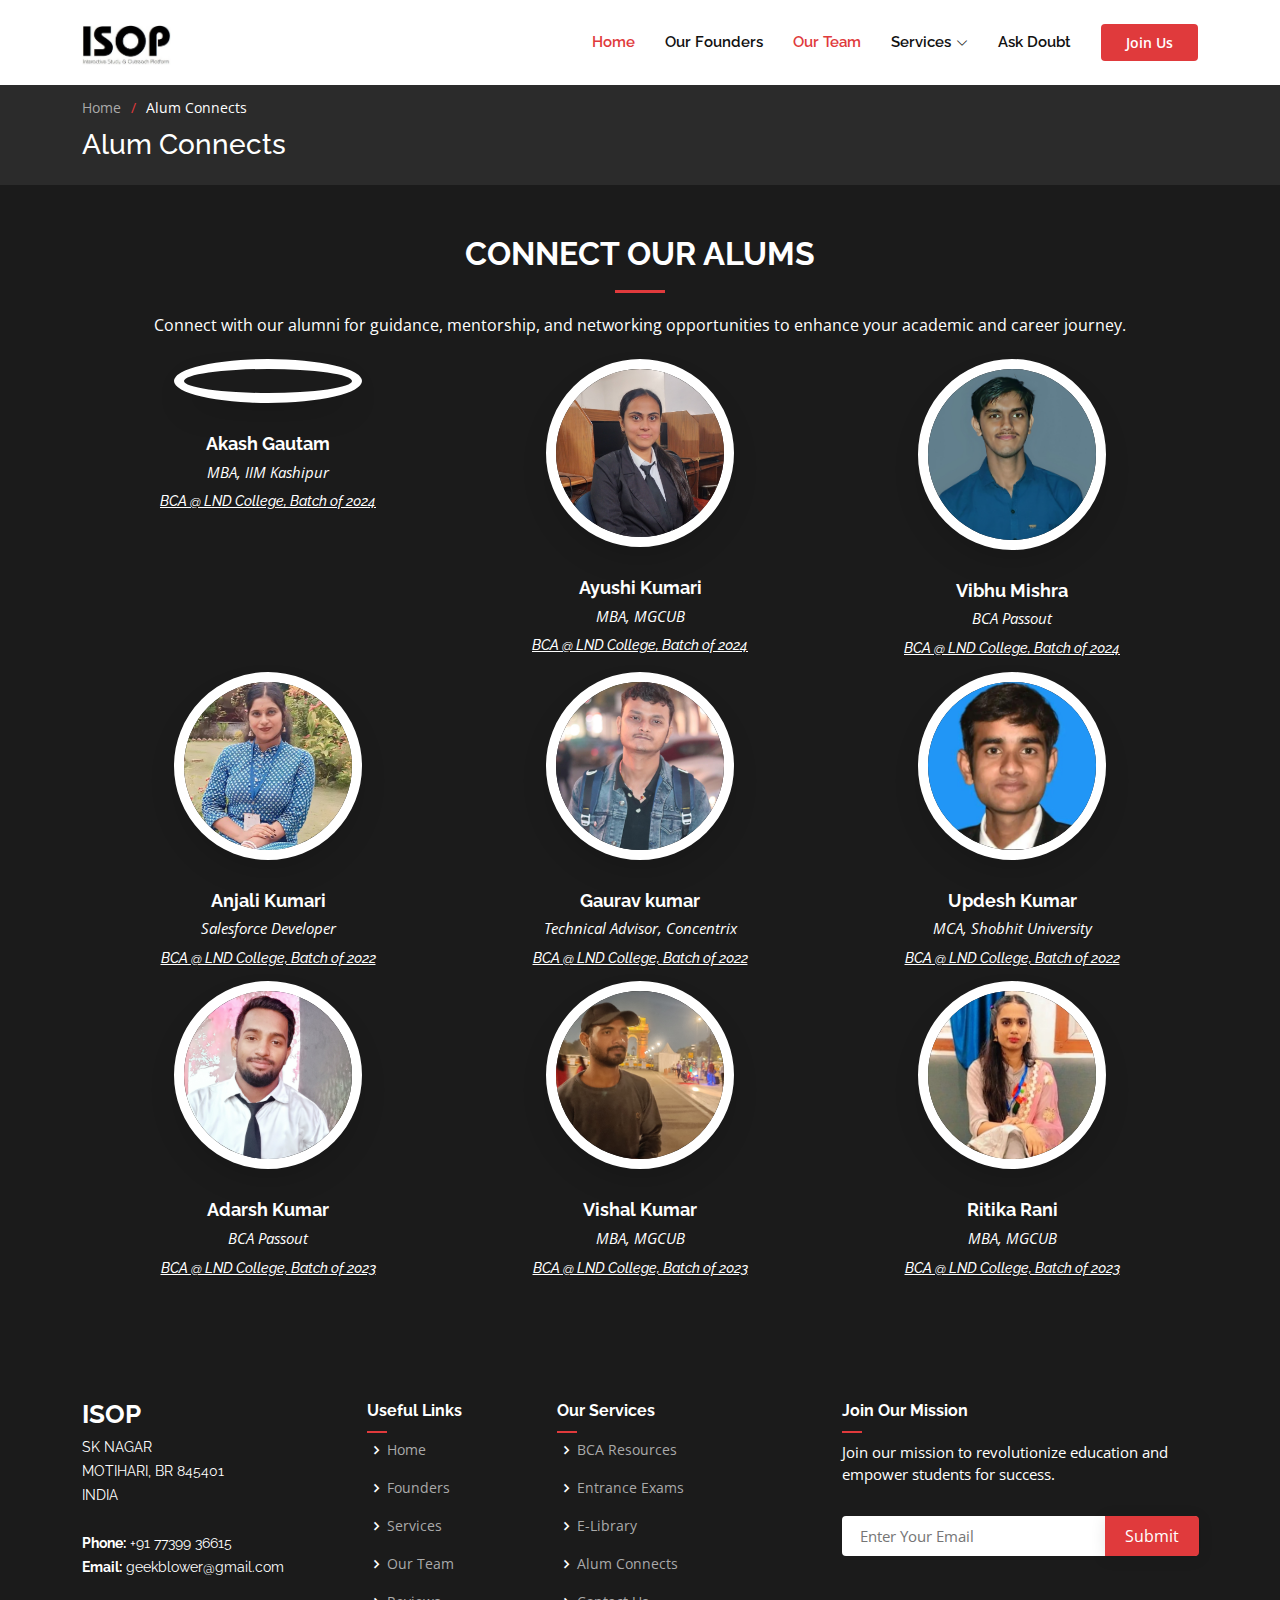
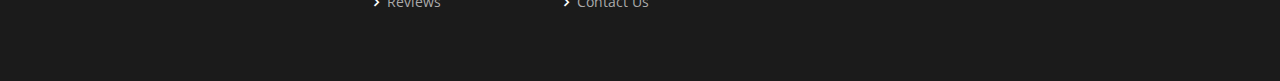
==== commit 73f4a12a: "Changes to be committed: 	modified:   alum-connects.html" ====
--- a/alum-connects.html
+++ b/alum-connects.html
@@ -134,7 +134,7 @@
                 <h4>Vibhu Mishra</h4>
                 <span>BCA Passout</span>
                 <h6 style="margin: 0; font-size: 14px; font-style: italic; text-decoration: underline;">BCA @ LND
-                  College, Batch of 2022</h6>
+                  College, Batch of 2024</h6>
               </div>
             </div><!-- End Team Member -->
 
--- a/assets/css/style.css
+++ b/assets/css/style.css
@@ -1,11 +1,3 @@
-/**
-* Template Name: Presento
-* Template URL: https://bootstrapmade.com/presento-bootstrap-corporate-template/
-* Updated: Mar 17 2024 with Bootstrap v5.3.3
-* Author: BootstrapMade.com
-* License: https://bootstrapmade.com/license/
-*/
-
 /*--------------------------------------------------------------
 # General
 --------------------------------------------------------------*/
@@ -870,194 +862,6 @@
 }
 
 /*--------------------------------------------------------------
-# Portfolio
---------------------------------------------------------------*/
-.portfolio .portfolio-item {
-  margin-bottom: 30px;
-}
-
-.portfolio #portfolio-flters {
-  padding: 0;
-  margin: 0 auto 20px auto;
-  list-style: none;
-  text-align: center;
-}
-
-.portfolio #portfolio-flters li {
-  cursor: pointer;
-  display: inline-block;
-  padding: 8px 15px 10px 15px;
-  font-size: 14px;
-  font-weight: 600;
-  line-height: 1;
-  text-transform: uppercase;
-  color: #444444;
-  margin-bottom: 5px;
-  transition: all 0.3s ease-in-out;
-  border-radius: 3px;
-}
-
-.portfolio #portfolio-flters li:hover,
-.portfolio #portfolio-flters li.filter-active {
-  color: #fff;
-  background: #e03a3c;
-}
-
-.portfolio #portfolio-flters li:last-child {
-  margin-right: 0;
-}
-
-.portfolio .portfolio-wrap {
-  transition: 0.3s;
-  position: relative;
-  overflow: hidden;
-  z-index: 1;
-  background: rgba(17, 17, 17, 0.6);
-}
-
-.portfolio .portfolio-wrap::before {
-  content: "";
-  background: rgba(17, 17, 17, 0.6);
-  position: absolute;
-  left: 0;
-  right: 0;
-  top: 0;
-  bottom: 0;
-  transition: all ease-in-out 0.3s;
-  z-index: 2;
-  opacity: 0;
-}
-
-.portfolio .portfolio-wrap img {
-  transition: all ease-in-out 0.3s;
-}
-
-.portfolio .portfolio-wrap .portfolio-info {
-  opacity: 0;
-  position: absolute;
-  top: 0;
-  left: 0;
-  right: 0;
-  bottom: 0;
-  z-index: 3;
-  transition: all ease-in-out 0.3s;
-  display: flex;
-  flex-direction: column;
-  justify-content: flex-end;
-  align-items: flex-start;
-  padding: 20px;
-}
-
-.portfolio .portfolio-wrap .portfolio-info h4 {
-  font-size: 20px;
-  color: #fff;
-  font-weight: 600;
-}
-
-.portfolio .portfolio-wrap .portfolio-info p {
-  color: rgba(255, 255, 255, 0.7);
-  font-size: 14px;
-  text-transform: uppercase;
-  padding: 0;
-  margin: 0;
-  font-style: italic;
-}
-
-.portfolio .portfolio-wrap .portfolio-links {
-  text-align: center;
-  z-index: 4;
-}
-
-.portfolio .portfolio-wrap .portfolio-links a {
-  color: rgba(255, 255, 255, 0.4);
-  margin: 0 5px 0 0;
-  font-size: 28px;
-  display: inline-block;
-  transition: 0.3s;
-}
-
-.portfolio .portfolio-wrap .portfolio-links a:hover {
-  color: #fff;
-}
-
-.portfolio .portfolio-wrap:hover::before {
-  opacity: 1;
-}
-
-.portfolio .portfolio-wrap:hover img {
-  transform: scale(1.2);
-}
-
-.portfolio .portfolio-wrap:hover .portfolio-info {
-  opacity: 1;
-}
-
-/*--------------------------------------------------------------
-# Portfolio Details
---------------------------------------------------------------*/
-.portfolio-details {
-  padding-top: 40px;
-}
-
-.portfolio-details .portfolio-details-slider img {
-  width: 100%;
-}
-
-.portfolio-details .portfolio-details-slider .swiper-pagination {
-  margin-top: 20px;
-  position: relative;
-}
-
-.portfolio-details .portfolio-details-slider .swiper-pagination .swiper-pagination-bullet {
-  width: 12px;
-  height: 12px;
-  background-color: #fff;
-  opacity: 1;
-  border: 1px solid #e03a3c;
-}
-
-.portfolio-details .portfolio-details-slider .swiper-pagination .swiper-pagination-bullet-active {
-  background-color: #e03a3c;
-}
-
-.portfolio-details .portfolio-info {
-  padding: 30px;
-  box-shadow: 0px 0 30px rgba(17, 17, 17, 0.08);
-}
-
-.portfolio-details .portfolio-info h3 {
-  font-size: 22px;
-  font-weight: 700;
-  margin-bottom: 20px;
-  padding-bottom: 20px;
-  border-bottom: 1px solid #eee;
-}
-
-.portfolio-details .portfolio-info ul {
-  list-style: none;
-  padding: 0;
-  font-size: 15px;
-}
-
-.portfolio-details .portfolio-info ul li+li {
-  margin-top: 10px;
-}
-
-.portfolio-details .portfolio-description {
-  padding-top: 30px;
-}
-
-.portfolio-details .portfolio-description h2 {
-  font-size: 26px;
-  font-weight: 700;
-  margin-bottom: 20px;
-}
-
-.portfolio-details .portfolio-description p {
-  padding: 0;
-}
-
-/*--------------------------------------------------------------
 # Testimonials
 --------------------------------------------------------------*/
 .testimonials .testimonials-carousel,
@@ -1227,144 +1031,8 @@
 }
 
 /*--------------------------------------------------------------
-# Frequently Asked Questions
---------------------------------------------------------------*/
-.faq .faq-list {
-  padding: 0;
-  list-style: none;
-}
-
-.faq .faq-list li {
-  border-bottom: 1px solid #eee;
-  margin-bottom: 20px;
-  padding-bottom: 20px;
-}
-
-.faq .faq-list a {
-  display: block;
-  position: relative;
-  font-family: #e03a3c;
-  font-size: 18px;
-  line-height: 24px;
-  font-weight: 400;
-  padding-right: 25px;
-  cursor: pointer;
-}
-
-.faq .faq-list i {
-  font-size: 24px;
-  position: absolute;
-  right: 0;
-  top: 0;
-}
-
-.faq .faq-list p {
-  margin-bottom: 0;
-  padding: 10px 0 0 0;
-}
-
-.faq .faq-list .icon-show {
-  display: none;
-}
-
-.faq .faq-list a.collapsed {
-  color: #343a40;
-}
-
-.faq .faq-list a.collapsed:hover {
-  color: #e03a3c;
-}
-
-.faq .faq-list a.collapsed .icon-show {
-  display: inline-block;
-}
-
-.faq .faq-list a.collapsed .icon-close {
-  display: none;
-}
-
-/*--------------------------------------------------------------
 # Team
 --------------------------------------------------------------*/
-/* .team .member {
-  margin-bottom: 20px;
-  overflow: hidden;
-  border-radius: 5px;
-  background: #fff;
-  position: relative;
-}
-
-.team .member .member-img {
-  position: relative;
-  overflow: hidden;
-}
-
-.team .member .social {
-  position: absolute;
-  left: 0;
-  bottom: 30px;
-  right: 0;
-  opacity: 0;
-  transition: ease-in-out 0.3s;
-  display: flex;
-  align-items: center;
-  justify-content: center;
-}
-
-.team .member .social a {
-  transition: color 0.3s;
-  color: #111111;
-  margin: 0 3px;
-  border-radius: 50px;
-  width: 36px;
-  height: 36px;
-  background: #e03a3c;
-  display: inline-flex;
-  align-items: center;
-  justify-content: center;
-  transition: ease-in-out 0.3s;
-  color: #fff;
-}
-
-.team .member .social a:hover {
-  background: #111111;
-}
-
-.team .member .social i {
-  font-size: 18px;
-  line-height: 0;
-}
-
-.team .member .member-info {
-  padding: 25px 15px;
-}
-
-.team .member .member-info h4 {
-  font-weight: 700;
-  margin-bottom: 5px;
-  font-size: 18px;
-  color: #111111;
-}
-
-.team .member .member-info span {
-  display: block;
-  font-size: 13px;
-  font-weight: 400;
-  color: #aaaaaa;
-}
-
-.team .member .member-info p {
-  font-style: italic;
-  font-size: 14px;
-  line-height: 26px;
-  color: #777777;
-}
-
-.team .member:hover .social {
-  opacity: 1;
-  bottom: 15px;
-} */
-
 .team .member {
   position: relative;
   margin: 0 auto;
@@ -1576,514 +1244,6 @@
 }
 
 /*--------------------------------------------------------------
-# Blog
---------------------------------------------------------------*/
-.blog {
-  padding: 40px 0 20px 0;
-}
-
-.blog .entry {
-  padding: 30px;
-  margin-bottom: 60px;
-  box-shadow: 0 4px 16px rgba(0, 0, 0, 0.1);
-}
-
-.blog .entry .entry-img {
-  max-height: 440px;
-  margin: -30px -30px 20px -30px;
-  overflow: hidden;
-}
-
-.blog .entry .entry-title {
-  font-size: 28px;
-  font-weight: bold;
-  padding: 0;
-  margin: 0 0 20px 0;
-}
-
-.blog .entry .entry-title a {
-  color: #111111;
-  transition: 0.3s;
-}
-
-.blog .entry .entry-title a:hover {
-  color: #e03a3c;
-}
-
-.blog .entry .entry-meta {
-  margin-bottom: 15px;
-  color: #777777;
-}
-
-.blog .entry .entry-meta ul {
-  display: flex;
-  flex-wrap: wrap;
-  list-style: none;
-  align-items: center;
-  padding: 0;
-  margin: 0;
-}
-
-.blog .entry .entry-meta ul li+li {
-  padding-left: 20px;
-}
-
-.blog .entry .entry-meta i {
-  font-size: 16px;
-  margin-right: 8px;
-  line-height: 0;
-}
-
-.blog .entry .entry-meta a {
-  color: #777777;
-  font-size: 14px;
-  display: inline-block;
-  line-height: 1;
-}
-
-.blog .entry .entry-content p {
-  line-height: 24px;
-}
-
-.blog .entry .entry-content .read-more {
-  -moz-text-align-last: right;
-  text-align-last: right;
-}
-
-.blog .entry .entry-content .read-more a {
-  display: inline-block;
-  background: #e03a3c;
-  color: #fff;
-  padding: 6px 20px;
-  transition: 0.3s;
-  font-size: 14px;
-  border-radius: 4px;
-}
-
-.blog .entry .entry-content .read-more a:hover {
-  background: #e35052;
-}
-
-.blog .entry .entry-content h3 {
-  font-size: 22px;
-  margin-top: 30px;
-  font-weight: bold;
-}
-
-.blog .entry .entry-content blockquote {
-  overflow: hidden;
-  background-color: #fafafa;
-  padding: 60px;
-  position: relative;
-  text-align: center;
-  margin: 20px 0;
-}
-
-.blog .entry .entry-content blockquote p {
-  color: #444444;
-  line-height: 1.6;
-  margin-bottom: 0;
-  font-style: italic;
-  font-weight: 500;
-  font-size: 22px;
-}
-
-.blog .entry .entry-content blockquote::after {
-  content: "";
-  position: absolute;
-  left: 0;
-  top: 0;
-  bottom: 0;
-  width: 3px;
-  background-color: #111111;
-  margin-top: 20px;
-  margin-bottom: 20px;
-}
-
-.blog .entry .entry-footer {
-  padding-top: 10px;
-  border-top: 1px solid #e6e6e6;
-}
-
-.blog .entry .entry-footer i {
-  color: #5e5e5e;
-  display: inline;
-}
-
-.blog .entry .entry-footer a {
-  color: #1e1e1e;
-  transition: 0.3s;
-}
-
-.blog .entry .entry-footer a:hover {
-  color: #e03a3c;
-}
-
-.blog .entry .entry-footer .cats {
-  list-style: none;
-  display: inline;
-  padding: 0 20px 0 0;
-  font-size: 14px;
-}
-
-.blog .entry .entry-footer .cats li {
-  display: inline-block;
-}
-
-.blog .entry .entry-footer .tags {
-  list-style: none;
-  display: inline;
-  padding: 0;
-  font-size: 14px;
-}
-
-.blog .entry .entry-footer .tags li {
-  display: inline-block;
-}
-
-.blog .entry .entry-footer .tags li+li::before {
-  padding-right: 6px;
-  color: #6c757d;
-  content: ",";
-}
-
-.blog .entry .entry-footer .share {
-  font-size: 16px;
-}
-
-.blog .entry .entry-footer .share i {
-  padding-left: 5px;
-}
-
-.blog .entry-single {
-  margin-bottom: 30px;
-}
-
-.blog .blog-author {
-  padding: 20px;
-  margin-bottom: 30px;
-  box-shadow: 0 4px 16px rgba(0, 0, 0, 0.1);
-}
-
-.blog .blog-author img {
-  width: 120px;
-  margin-right: 20px;
-}
-
-.blog .blog-author h4 {
-  font-weight: 600;
-  font-size: 22px;
-  margin-bottom: 0px;
-  padding: 0;
-  color: #111111;
-}
-
-.blog .blog-author .social-links {
-  margin: 0 10px 10px 0;
-}
-
-.blog .blog-author .social-links a {
-  color: rgba(17, 17, 17, 0.5);
-  margin-right: 5px;
-}
-
-.blog .blog-author p {
-  font-style: italic;
-  color: #b7b7b7;
-}
-
-.blog .blog-comments {
-  margin-bottom: 30px;
-}
-
-.blog .blog-comments .comments-count {
-  font-weight: bold;
-}
-
-.blog .blog-comments .comment {
-  margin-top: 30px;
-  position: relative;
-}
-
-.blog .blog-comments .comment .comment-img {
-  margin-right: 14px;
-}
-
-.blog .blog-comments .comment .comment-img img {
-  width: 60px;
-}
-
-.blog .blog-comments .comment h5 {
-  font-size: 16px;
-  margin-bottom: 2px;
-}
-
-.blog .blog-comments .comment h5 a {
-  font-weight: bold;
-  color: #444444;
-  transition: 0.3s;
-}
-
-.blog .blog-comments .comment h5 a:hover {
-  color: #e03a3c;
-}
-
-.blog .blog-comments .comment h5 .reply {
-  padding-left: 10px;
-  color: #111111;
-}
-
-.blog .blog-comments .comment h5 .reply i {
-  font-size: 20px;
-}
-
-.blog .blog-comments .comment time {
-  display: block;
-  font-size: 14px;
-  color: #2b2b2b;
-  margin-bottom: 5px;
-}
-
-.blog .blog-comments .comment.comment-reply {
-  padding-left: 40px;
-}
-
-.blog .blog-comments .reply-form {
-  margin-top: 30px;
-  padding: 30px;
-  box-shadow: 0 4px 16px rgba(0, 0, 0, 0.1);
-}
-
-.blog .blog-comments .reply-form h4 {
-  font-weight: bold;
-  font-size: 22px;
-}
-
-.blog .blog-comments .reply-form p {
-  font-size: 14px;
-}
-
-.blog .blog-comments .reply-form input {
-  border-radius: 4px;
-  padding: 10px 10px;
-  font-size: 14px;
-}
-
-.blog .blog-comments .reply-form input:focus {
-  box-shadow: none;
-  border-color: #ee9293;
-}
-
-.blog .blog-comments .reply-form textarea {
-  border-radius: 4px;
-  padding: 10px 10px;
-  font-size: 14px;
-}
-
-.blog .blog-comments .reply-form textarea:focus {
-  box-shadow: none;
-  border-color: #ee9293;
-}
-
-.blog .blog-comments .reply-form .form-group {
-  margin-bottom: 25px;
-}
-
-.blog .blog-comments .reply-form .btn-primary {
-  border-radius: 4px;
-  padding: 10px 20px;
-  border: 0;
-  background-color: #111111;
-}
-
-.blog .blog-comments .reply-form .btn-primary:hover {
-  background-color: #1e1e1e;
-}
-
-.blog .blog-pagination {
-  color: #444444;
-}
-
-.blog .blog-pagination ul {
-  display: flex;
-  padding: 0;
-  margin: 0;
-  list-style: none;
-}
-
-.blog .blog-pagination li {
-  margin: 0 5px;
-  transition: 0.3s;
-}
-
-.blog .blog-pagination li a {
-  color: #111111;
-  padding: 7px 16px;
-  display: flex;
-  align-items: center;
-  justify-content: center;
-}
-
-.blog .blog-pagination li.active,
-.blog .blog-pagination li:hover {
-  background: #e03a3c;
-}
-
-.blog .blog-pagination li.active a,
-.blog .blog-pagination li:hover a {
-  color: #fff;
-}
-
-.blog .sidebar {
-  padding: 30px;
-  margin: 0 0 60px 20px;
-  box-shadow: 0 4px 16px rgba(0, 0, 0, 0.1);
-}
-
-.blog .sidebar .sidebar-title {
-  font-size: 20px;
-  font-weight: 700;
-  padding: 0 0 0 0;
-  margin: 0 0 15px 0;
-  color: #111111;
-  position: relative;
-}
-
-.blog .sidebar .sidebar-item {
-  margin-bottom: 30px;
-}
-
-.blog .sidebar .search-form form {
-  background: #fff;
-  border: 1px solid #ddd;
-  padding: 3px 10px;
-  position: relative;
-}
-
-.blog .sidebar .search-form form input[type=text] {
-  border: 0;
-  padding: 4px;
-  border-radius: 4px;
-  width: calc(100% - 40px);
-}
-
-.blog .sidebar .search-form form button {
-  position: absolute;
-  top: 0;
-  right: 0;
-  bottom: 0;
-  border: 0;
-  background: none;
-  font-size: 16px;
-  padding: 0 15px;
-  margin: -1px;
-  background: #e03a3c;
-  color: #fff;
-  transition: 0.3s;
-  border-radius: 0 4px 4px 0;
-  line-height: 0;
-}
-
-.blog .sidebar .search-form form button i {
-  line-height: 0;
-}
-
-.blog .sidebar .search-form form button:hover {
-  background: #e34c4d;
-}
-
-.blog .sidebar .categories ul {
-  list-style: none;
-  padding: 0;
-}
-
-.blog .sidebar .categories ul li+li {
-  padding-top: 10px;
-}
-
-.blog .sidebar .categories ul a {
-  color: #111111;
-  transition: 0.3s;
-}
-
-.blog .sidebar .categories ul a:hover {
-  color: #e03a3c;
-}
-
-.blog .sidebar .categories ul a span {
-  padding-left: 5px;
-  color: #aaaaaa;
-  font-size: 14px;
-}
-
-.blog .sidebar .recent-posts .post-item+.post-item {
-  margin-top: 15px;
-}
-
-.blog .sidebar .recent-posts img {
-  width: 80px;
-  float: left;
-}
-
-.blog .sidebar .recent-posts h4 {
-  font-size: 15px;
-  margin-left: 95px;
-  font-weight: bold;
-}
-
-.blog .sidebar .recent-posts h4 a {
-  color: #111111;
-  transition: 0.3s;
-}
-
-.blog .sidebar .recent-posts h4 a:hover {
-  color: #e03a3c;
-}
-
-.blog .sidebar .recent-posts time {
-  display: block;
-  margin-left: 95px;
-  font-style: italic;
-  font-size: 14px;
-  color: #aaaaaa;
-}
-
-.blog .sidebar .tags {
-  margin-bottom: -10px;
-}
-
-.blog .sidebar .tags ul {
-  list-style: none;
-  padding: 0;
-}
-
-.blog .sidebar .tags ul li {
-  display: inline-block;
-}
-
-.blog .sidebar .tags ul a {
-  color: #515151;
-  font-size: 14px;
-  padding: 6px 14px;
-  margin: 0 6px 8px 0;
-  border: 1px solid #c4c4c4;
-  display: inline-block;
-  transition: 0.3s;
-}
-
-.blog .sidebar .tags ul a:hover {
-  color: #fff;
-  border: 1px solid #e03a3c;
-  background: #e03a3c;
-}
-
-.blog .sidebar .tags ul a span {
-  padding-left: 5px;
-  color: #aaaaaa;
-  font-size: 14px;
-}
-
-/*--------------------------------------------------------------
 # Footer
 --------------------------------------------------------------*/
 #footer {
@@ -2327,7 +1487,7 @@
 
 .semester .btn-buy {
   display: inline-block;
-  padding: 10px 35px;  
+  padding: 10px 35px;
   border-radius: 4px;
   transition: none;
   font-size: 14px;
@@ -2369,4 +1529,4 @@
   padding: 1px 0 3px 0;
   background: #e03a3c;
   color: #fff;
-}
+}